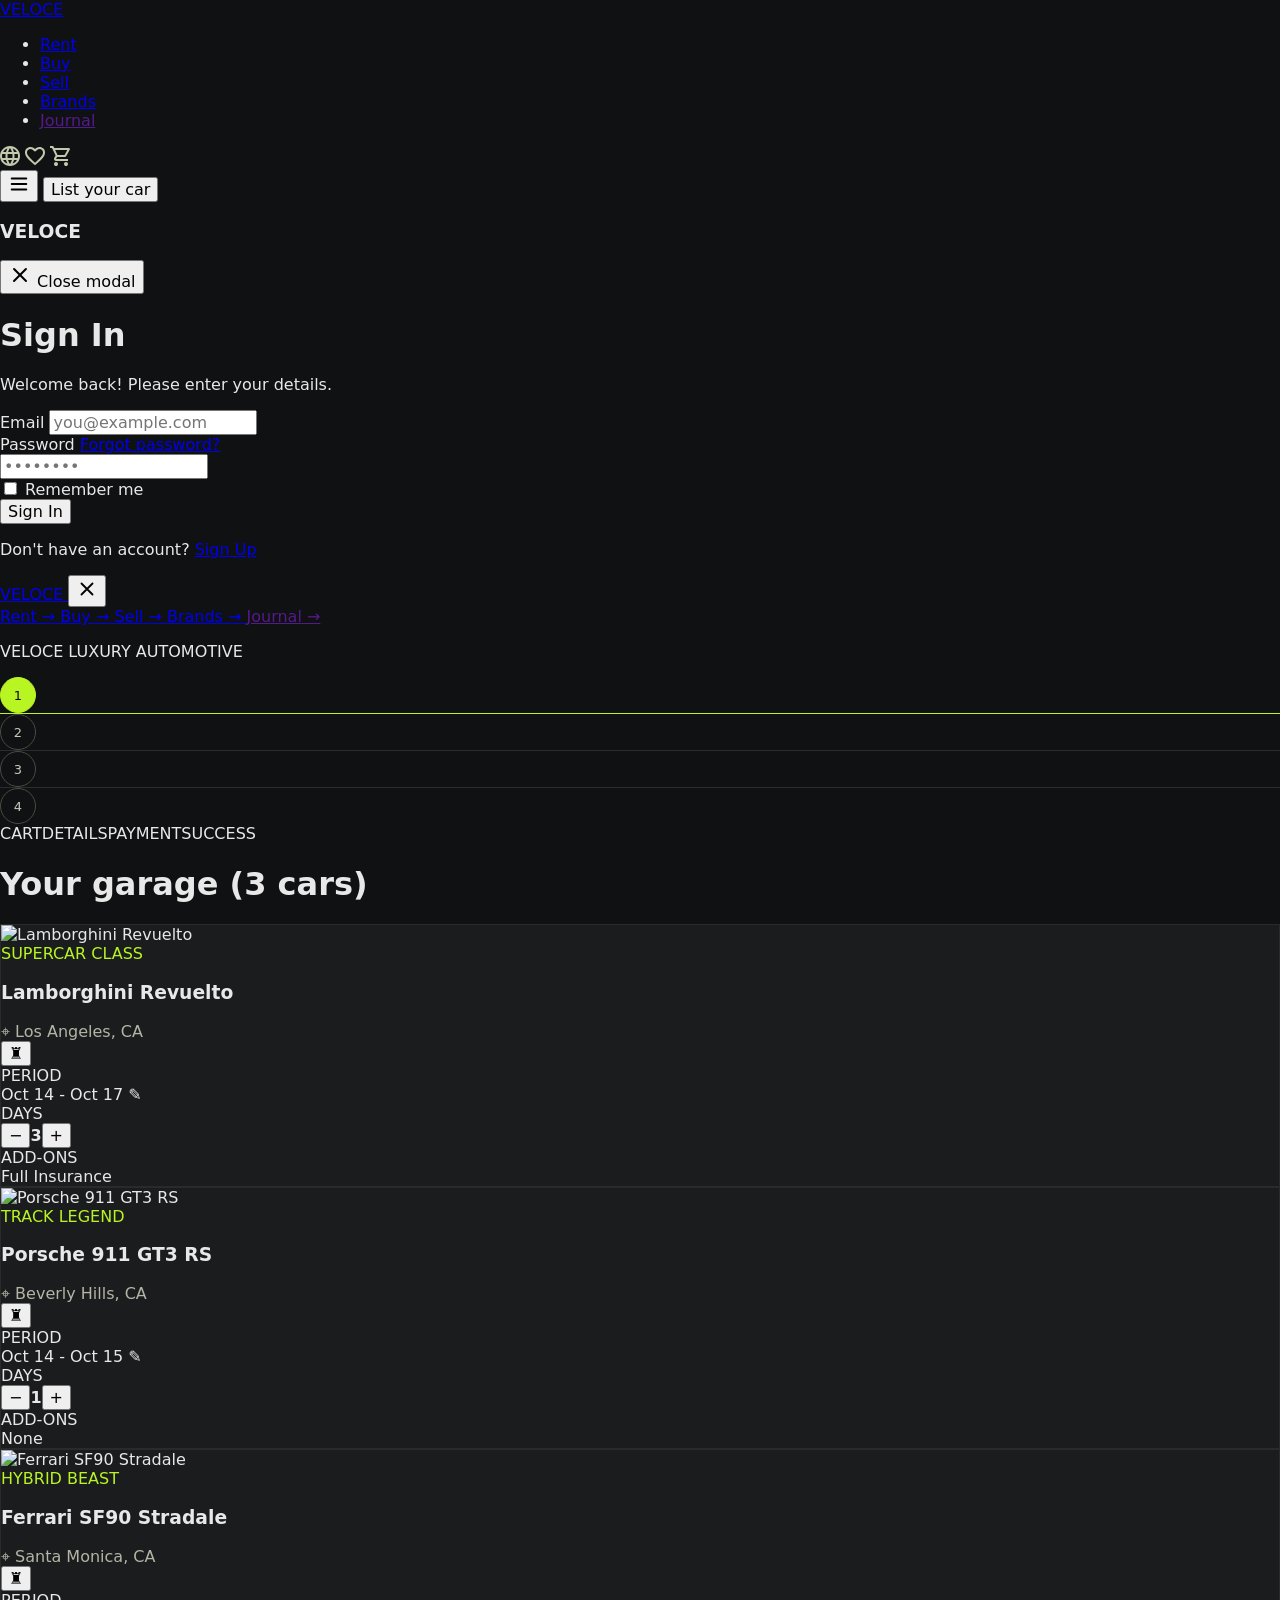
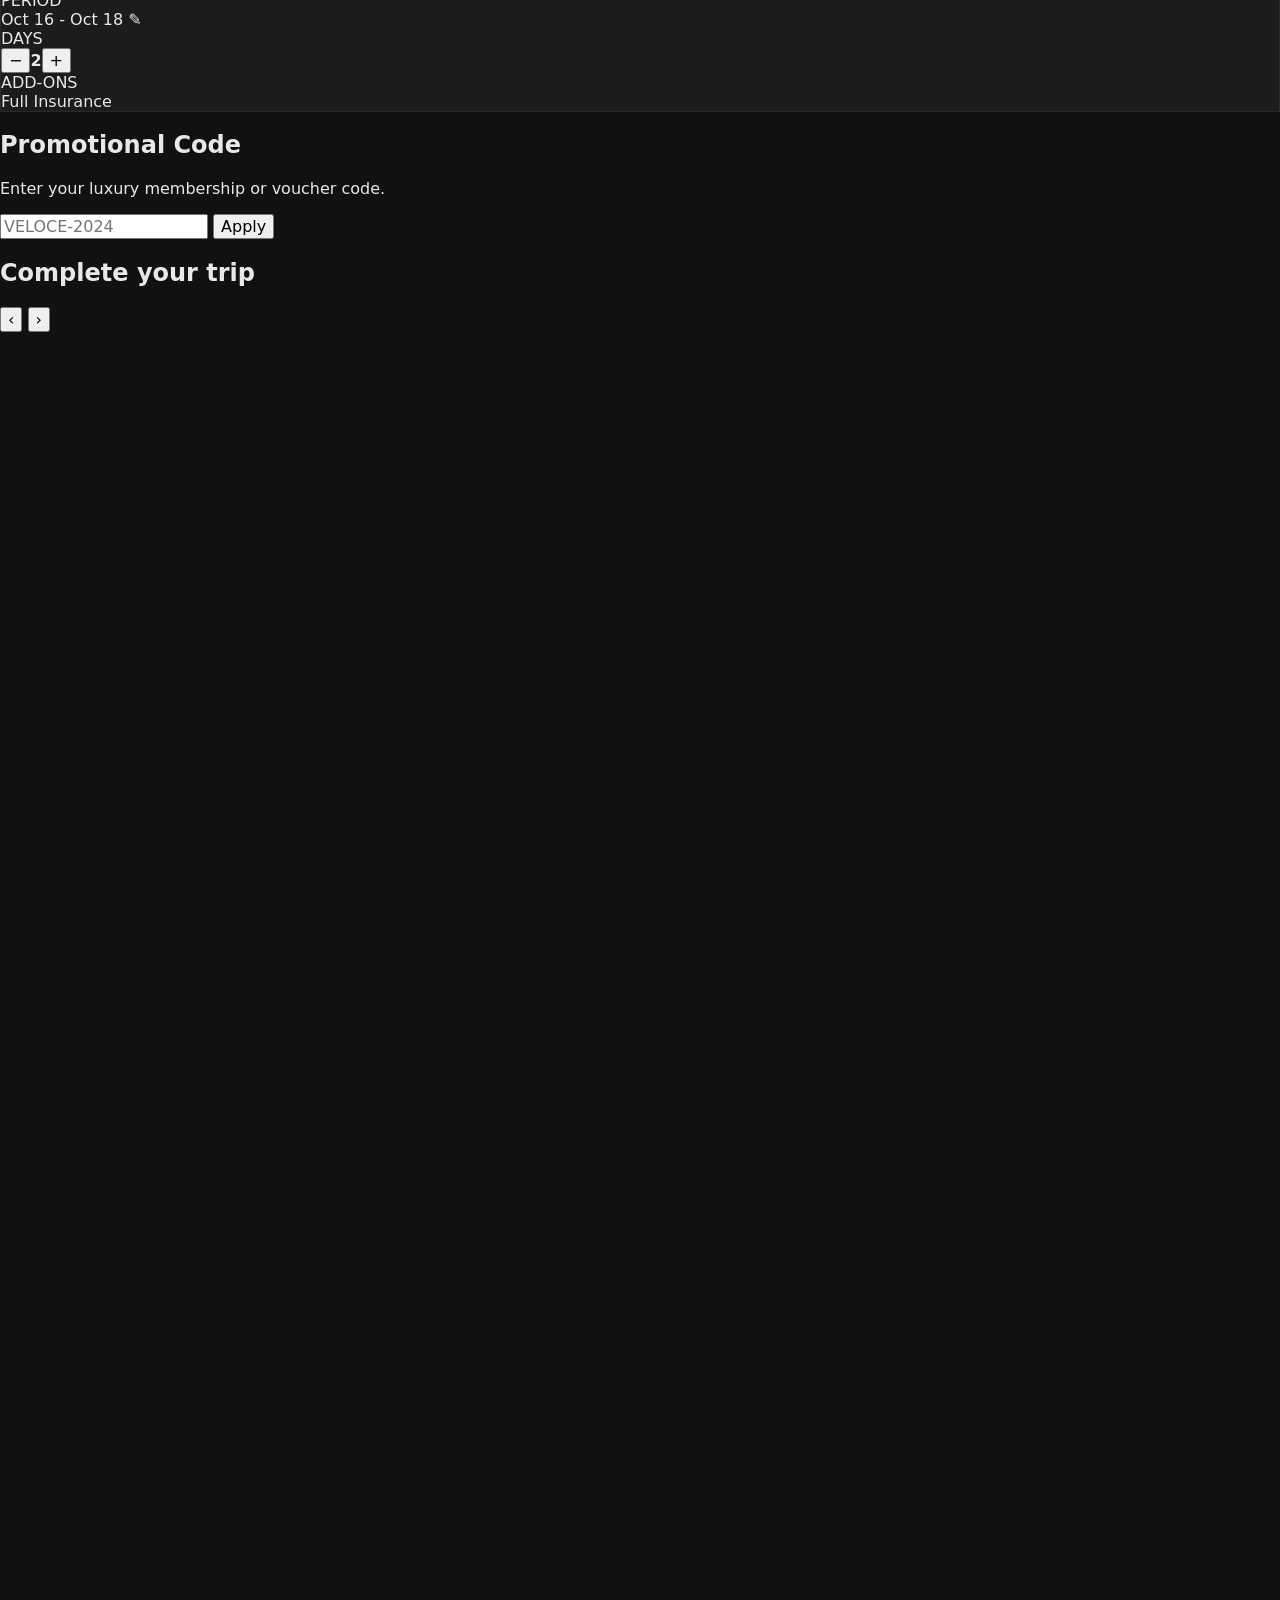
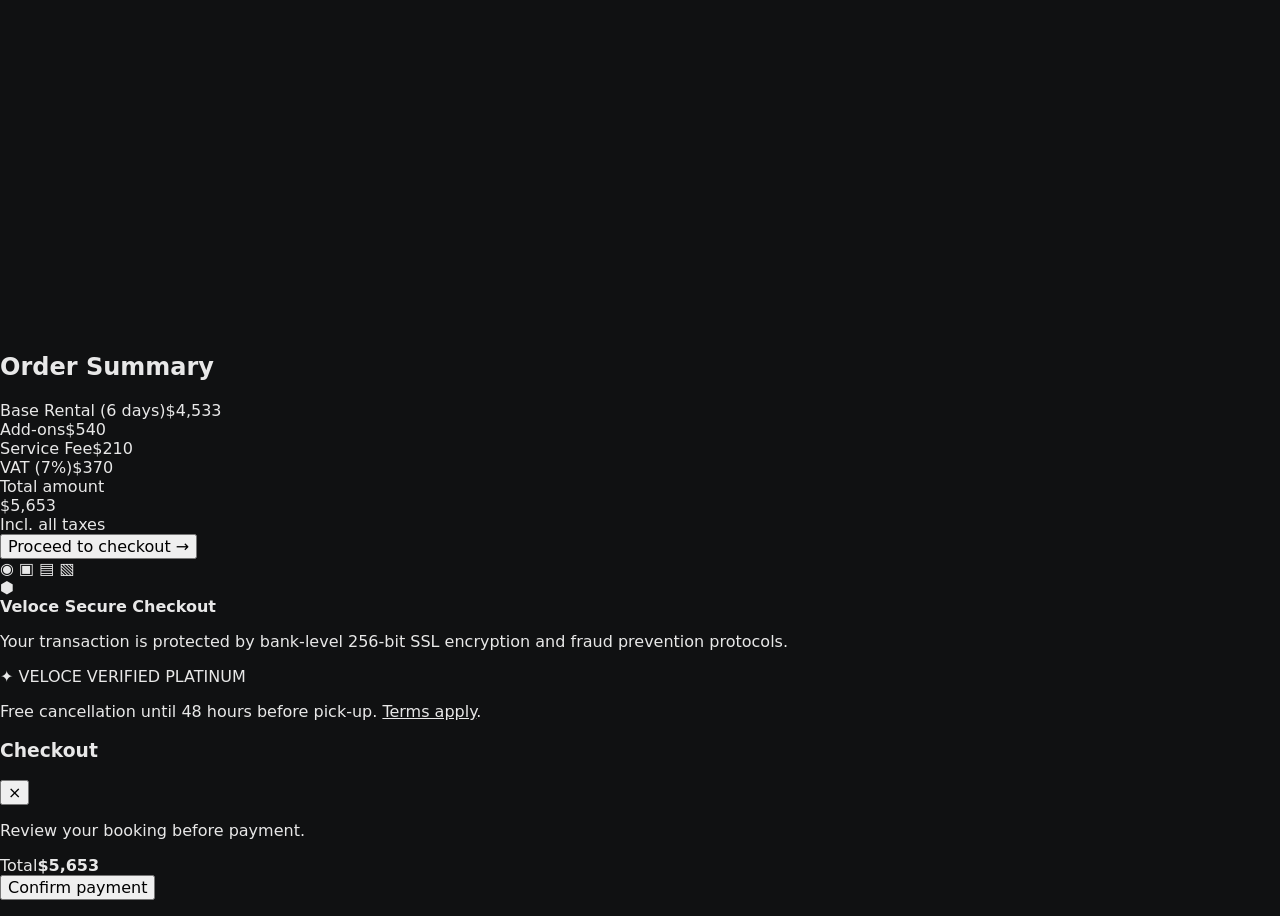
==== brands.html @ e98c651f "first commit" ====
<!DOCTYPE html>
<html lang="en">
<head>
  <meta charset="UTF-8">
  <meta name="viewport" content="width=device-width, initial-scale=1.0">
  <title>VELOCE — Your Garage</title>
  <script src="https://cdn.jsdelivr.net/npm/@tailwindcss/browser@4"></script>
  <style>
    * { box-sizing: border-box; }
    html { scroll-behavior: smooth; }
    body { margin: 0; background:#101112; color:#e8e8e8; font-family: Inter, ui-sans-serif, system-ui, -apple-system, BlinkMacSystemFont, "Segoe UI", sans-serif; }
    button, input { font: inherit; }
    .neon { color:#b8f522; }
    .panel { background:#1b1c1e; border:1px solid #292a2c; }
    .muted { color:#b4b5a6; }
    .soft { color:#8d8f88; }
    .line { border-color:#27282a; }
    .green-border { border-color:#b8f522; }
    .green-bg { background:#b8f522; }
    .thumb { object-fit:cover; width:100%; height:100%; }
    .no-scroll { overflow:hidden; }
  </style>
</head>

<body>
  <!-- HEADER OLIB TASHLANDI — shu yerga ozingiz qo'shasiz -->

      <header class="bg-[#121315] py-[19px] px-[30px] max-[696px]:px-[16px] max-[420px]:px-[12px]">
        <div class="max-w-[1280px] mx-auto w-full flex justify-between items-center gap-3">
            <div class="flex gap-[32px] items-center min-w-0">
                <a class="text-[28px] text-[white] font-[700] max-[420px]:text-[24px] shrink-0" href="./index.html">VELOCE</a>
                <ul class="flex gap-[16px] mt-[10px] max-[696px]:!hidden ">
                    <li class="inline-block group relative"><a
                            class="group-hover:font-[700] text-[#C4C9AE] group-hover:text-[#FFFFFF]  duration-[0.3s] group-hover:mb-[15px]"
                            href="./index.html">Rent</a>
                        <span
                            class="inline-block absolute top-[30px] left-[0] h-[2px] bg-[#C1F432] duration-[0.3s] w-[0px] group-hover:w-full">

                        </span>
                    </li>
                    <li class="inline-block group relative"><a
                            class="group-hover:font-[700]  text-[#C4C9AE] group-hover:text-[#FFFFFF] duration-[0.3s]"
                            href="./buy.html">Buy</a>
                        <span
                            class="inline-block absolute top-[30px] left-[0] h-[2px] bg-[#C1F432] duration-[0.3s] w-[0px] group-hover:w-full">

                        </span>
                    </li>
                    <li class="inline-block group relative"><a
                            class="group-hover:font-[700]  text-[#C4C9AE] group-hover:text-[#FFFFFF]  duration-[0.3s]"
                            href="./sell.html">Sell</a>
                        <span
                            class="inline-block absolute top-[30px] left-[0] h-[2px] bg-[#C1F432] duration-[0.3s] w-[0px] group-hover:w-full">

                        </span>
                    </li>
                    <li class="inline-block group relative"><a
                            class=" group-hover:font-[700] text-[#C4C9AE] group-hover:text-[#FFFFFF]  duration-[0.3s]"
                            href="./brands.html">Brands</a>
                        <span
                            class="inline-block absolute top-[30px] left-[0] h-[2px] bg-[#C1F432] duration-[0.3s] w-[0px] group-hover:w-full">

                        </span>
                    </li>
                    <li class="inline-block group relative"><a
                            class=" group-hover:font-[700] text-[#C4C9AE] group-hover:text-[#FFFFFF]  duration-[0.3s]"
                            href="">Journal</a>
                        <span
                            class="inline-block absolute top-[30px] left-[0] h-[2px] bg-[#C1F432] duration-[0.3s] w-[0px] group-hover:w-full">

                        </span>
                    </li>
                </ul>
            </div>

            <div class="flex items-center gap-[40px] max-[696px]:gap-[8px] shrink-0">

                <div class=" ">
                    <div class="flex gap-[8px] max-[696px]:hidden ">
                        <img class="pt-[12px]" src="./headericon-1.svg" alt="">
                        <img class="pt-[12px]" src="./headericon-2.svg" alt="">
                        <img class="pt-[12px]" src="./headericon-3.svg" alt="">
                    </div>

                </div>
                <!-- Modal toggle -->
              

<!-- Mobile Menu Button -->
<button
    id="mobile-menu-btn"
    type="button"
    aria-label="Open menu"
    class="hidden max-[696px]:flex items-center justify-center w-[42px] h-[42px] shrink-0 rounded-[8px] border border-[#303332] text-white hover:bg-[#1f2022] transition">
    <svg xmlns="http://www.w3.org/2000/svg"
        width="22" height="22" viewBox="0 0 24 24"
        fill="none" stroke="currentColor" stroke-width="2"
        stroke-linecap="round" stroke-linejoin="round">
        <path d="M4 6h16M4 12h16M4 18h16"/>
    </svg>
</button>

<!-- Modal toggle -->
<button data-modal-target="default-modal" data-modal-toggle="default-modal" class="text-black bg-[#C1F432] box-border border border-transparent hover:bg-brand-strong focus:ring-4 focus:ring-brand-medium shadow-xs font-medium leading-5 rounded-base text-sm px-[24px] py-[10px] rounded-[8px] focus:outline-none whitespace-nowrap max-[696px]:px-[16px] max-[696px]:py-[9px] max-[420px]:px-[12px] max-[420px]:text-[12px]" type="button">
  List your car
</button>

<!-- Main modal -->
<div id="default-modal" tabindex="-1" aria-hidden="true" class="hidden  overflow-y-auto overflow-x-hidden fixed top-0 right-0 left-0 z-50 justify-center items-center w-full  md:inset-0 h-[calc(100%-1rem)] max-h-[1000px]">
    <div class="relative object-cover overflow-hidden p-4 w-full max-w-[700px] max-h-[700px]">
        <!-- Modal content -->
        <div class="relative bg-neutral-primary-soft border border-default rounded-base shadow-sm p-4 md:p-6">
            <!-- Modal header -->
            <div class="flex items-center text-white bg-black justify-between border-b border-default pb-4 md:pb-5">
                <h3 class="text-lg font-medium text-heading">
                    VELOCE
                </h3>
                <button type="button" class="text-body bg-transparent hover:bg-neutral-tertiary hover:text-heading rounded-base text-sm w-9 h-9 ms-auto inline-flex justify-center items-center" data-modal-hide="default-modal">
                    <svg class="w-5 h-5" aria-hidden="true" xmlns="http://www.w3.org/2000/svg" width="24" height="24" fill="none" viewBox="0 0 24 24"><path stroke="currentColor" stroke-linecap="round" stroke-linejoin="round" stroke-width="2" d="M6 18 17.94 6M18 18 6.06 6"/></svg>
                    <span class="sr-only">Close modal</span>
                </button>
            </div>
            <!-- Modal body -->
             <div class="min-h-screen w-full bg-[#101112] flex items-center justify-center px-5">

  <div
    class="w-full max-w-[420px]
           rounded-2xl
           border border-[#292b2d]
           bg-[#151617]
           p-6 sm:p-8
           shadow-2xl">

    <!-- TITLE -->
    <div class="mb-7">

      <h1 class="text-2xl font-semibold text-white">
        Sign In
      </h1>

      <p class="mt-2 text-sm text-[#8f918d]">
        Welcome back! Please enter your details.
      </p>

    </div>


    <!-- FORM -->
    <form class="space-y-5">

      <!-- EMAIL -->
      <div>

        <label
          for="email"
          class="mb-2 block text-sm font-medium text-[#d8d9d5]">

          Email

        </label>

        <input
          id="email"
          type="email"
          placeholder="you@example.com"
          class="w-full rounded-lg
                 border border-[#303234]
                 bg-[#101112]
                 px-4 py-3
                 text-sm text-white
                 placeholder:text-[#666864]
                 outline-none
                 transition
                 focus:border-[#b7e52c]
                 focus:ring-1
                 focus:ring-[#b7e52c]">

      </div>


      <!-- PASSWORD -->
      <div>

        <div class="mb-2 flex items-center justify-between">

          <label
            for="password"
            class="text-sm font-medium text-[#d8d9d5]">

            Password

          </label>

          <a
            href="#"
            class="text-xs text-[#b7e52c]
                   hover:text-[#d5ff61]
                   transition">

            Forgot password?

          </a>

        </div>


        <input
          id="password"
          type="password"
          placeholder="••••••••"
          class="w-full rounded-lg
                 border border-[#303234]
                 bg-[#101112]
                 px-4 py-3
                 text-sm text-white
                 placeholder:text-[#666864]
                 outline-none
                 transition
                 focus:border-[#b7e52c]
                 focus:ring-1
                 focus:ring-[#b7e52c]">

      </div>


      <!-- REMEMBER -->
      <div class="flex items-center gap-2">

        <input
          id="remember"
          type="checkbox"
          class="h-4 w-4
                 rounded
                 border-[#383a3c]
                 bg-[#101112]
                 accent-[#b7e52c]">

        <label
          for="remember"
          class="text-sm text-[#999b96]">

          Remember me

        </label>

      </div>


      <!-- SIGN IN BUTTON -->
      <button
        type="submit"
        class="w-full rounded-lg
               bg-[#b7e52c]
               py-3
               text-sm font-bold
               text-[#101112]
               transition
               hover:bg-[#d0fa54]
               active:scale-[0.98]">

        Sign In

      </button>

    </form>


    <!-- SIGN UP -->
    <p class="mt-7 text-center text-sm text-[#858783]">

      Don't have an account?

      <a
        href="#"
        class="ml-1 font-medium
               text-[#b7e52c]
               hover:text-[#d5ff61]">

        Sign Up

      </a>

    </p>

  </div>

</div>
             
          
        </div>
    </div>
</div>





            </div>







        
    </header>


<!-- MOBILE SIDE MENU -->
<div id="mobile-menu-overlay"
    class="fixed inset-0 z-[60] bg-black/50 opacity-0 invisible transition-all duration-300 max-[696px]:block hidden">
</div>

<aside id="mobile-side-menu"
    class="fixed top-0 left-0 z-[70] h-screen w-[300px] max-w-[85%] bg-[#121315] border-r border-[#292b2d] shadow-2xl -translate-x-full transition-transform duration-300 ease-in-out">

    <div class="flex h-full flex-col">

        <!-- Drawer Header -->
        <div class="flex items-center justify-between px-[24px] py-[22px] border-b border-[#292b2d]">
            <a href="./index.html" class="text-[26px] text-white font-[700]">
                VELOCE
            </a>

            <button
                id="mobile-menu-close"
                type="button"
                aria-label="Close menu"
                class="flex items-center justify-center w-[40px] h-[40px] rounded-[8px] text-[#C4C9AE] hover:bg-[#1f2022] hover:text-white transition">
                <svg xmlns="http://www.w3.org/2000/svg"
                    width="22" height="22" viewBox="0 0 24 24"
                    fill="none" stroke="currentColor" stroke-width="2"
                    stroke-linecap="round" stroke-linejoin="round">
                    <path d="M6 6l12 12M18 6L6 18"/>
                </svg>
            </button>
        </div>

        <!-- Drawer Navigation -->
        <nav class="flex flex-col px-[18px] py-[24px] gap-[6px]">

            <a href="./index.html"
                class="group flex items-center justify-between px-[16px] py-[15px] rounded-[10px] text-[17px] text-[#C4C9AE] hover:bg-[#1f2022] hover:text-white transition">
                <span>Rent</span>
                <span class="text-[#C1F432] opacity-0 group-hover:opacity-100 transition">→</span>
            </a>

            <a href="./buy.html"
                class="group flex items-center justify-between px-[16px] py-[15px] rounded-[10px] text-[17px] text-[#C4C9AE] hover:bg-[#1f2022] hover:text-white transition">
                <span>Buy</span>
                <span class="text-[#C1F432] opacity-0 group-hover:opacity-100 transition">→</span>
            </a>

            <a href="./sell.html"
                class="group flex items-center justify-between px-[16px] py-[15px] rounded-[10px] text-[17px] text-[#C4C9AE] hover:bg-[#1f2022] hover:text-white transition">
                <span>Sell</span>
                <span class="text-[#C1F432] opacity-0 group-hover:opacity-100 transition">→</span>
            </a>

            <a href="./brands.html"
                class="group flex items-center justify-between px-[16px] py-[15px] rounded-[10px] text-[17px] text-[#C4C9AE] hover:bg-[#1f2022] hover:text-white transition">
                <span>Brands</span>
                <span class="text-[#C1F432] opacity-0 group-hover:opacity-100 transition">→</span>
            </a>

            <a href=""
                class="group flex items-center justify-between px-[16px] py-[15px] rounded-[10px] text-[17px] text-[#C4C9AE] hover:bg-[#1f2022] hover:text-white transition">
                <span>Journal</span>
                <span class="text-[#C1F432] opacity-0 group-hover:opacity-100 transition">→</span>
            </a>

        </nav>

        <!-- Drawer Bottom -->
        <div class="mt-auto px-[24px] py-[24px] border-t border-[#292b2d]">
            <p class="text-[10px] tracking-[0.18em] text-[#70716b]">
                VELOCE LUXURY AUTOMOTIVE
            </p>
        </div>

    </div>
</aside>

  <main class="mx-auto max-w-[1280px] px-5 py-10 sm:px-7 lg:px-9">
    <!-- STEPS -->
    <section class="mx-auto mb-14 max-w-[620px]">
      <div class="flex items-center">
        <div class="step-node active">1</div><div class="step-line active"></div>
        <div class="step-node">2</div><div class="step-line"></div>
        <div class="step-node">3</div><div class="step-line"></div>
        <div class="step-node">4</div>
      </div>
      <div class="mt-2 grid grid-cols-4 text-center text-[10px] tracking-[.12em] text-[#9b9c91]">
        <span class="text-white">CART</span><span>DETAILS</span><span>PAYMENT</span><span>SUCCESS</span>
      </div>
    </section>

    <style>
      .step-node{height:36px;width:36px;border:1px solid #4a4b43;border-radius:50%;display:flex;align-items:center;justify-content:center;color:#c7c8bd;font-size:13px;flex:none}
      .step-node.active{background:#b8f522;color:#101112;border-color:#b8f522}
      .step-line{height:1px;background:#2b2c2d;flex:1}.step-line.active{background:#b8f522}
    </style>

    <h1 class="mb-9 text-[38px] font-medium tracking-[-1.5px] sm:text-[48px]">Your garage <span class="align-middle text-[16px] tracking-normal text-[#b8b9aa]">(3 cars)</span></h1>

    <div class="grid gap-6 lg:grid-cols-[minmax(0,1fr)_312px]">
      <!-- LEFT -->
      <section class="min-w-0">
        <div id="cars" class="space-y-5">
  <!-- Lamborghini -->
  <article class="panel rounded-xl p-5">
    <div class="flex flex-col gap-5 sm:flex-row">
      <div class="h-[150px] w-full shrink-0 overflow-hidden rounded-md sm:h-[136px] sm:w-[190px]">
        <img class="thumb" src="https://images.unsplash.com/photo-1544829099-b9a0c07fad1a?auto=format&fit=crop&w=900&q=80" alt="Lamborghini Revuelto">
      </div>
      <div class="min-w-0 flex-1">
        <div class="flex items-start justify-between gap-3">
          <div>
            <div class="text-[9px] font-semibold tracking-[.14em] neon">SUPERCAR CLASS</div>
            <h3 class="mt-1 text-[25px] font-medium tracking-[-.5px] sm:text-[26px]">Lamborghini Revuelto</h3>
            <div class="mt-1 text-[13px] muted">⌖ Los Angeles, CA</div>
          </div>
          <button onclick="removeCar(0)" class="shrink-0 text-xl text-[#d4d5c9] hover:text-[#b8f522]">♜</button>
        </div>
        <div class="mt-7 grid grid-cols-1 gap-4 min-[420px]:grid-cols-2 sm:grid-cols-3">
          <div><div class="text-[8px] text-[#8e9087]">PERIOD</div><div class="mt-1 text-[12px]">Oct 14 - Oct 17 ✎</div></div>
          <div><div class="text-[8px] text-[#8e9087]">DAYS</div><div class="mt-1 flex items-center gap-2"><button onclick="changeDays(0,-1)" class="h-5 w-5 rounded-full border border-[#42433c]">−</button><b id="days0">3</b><button onclick="changeDays(0,1)" class="h-5 w-5 rounded-full border border-[#42433c]">+</button></div></div>
          <div><div class="text-[8px] text-[#8e9087]">ADD-ONS</div><div class="mt-1"><span class="inline-block h-3 w-7 rounded-full bg-[#b8f522] align-middle"></span> Full Insurance</div></div>
        </div>
      </div>
    </div>
  </article>

  <!-- Porsche -->
  <article class="panel rounded-xl p-5">
    <div class="flex flex-col gap-5 sm:flex-row">
      <div class="h-[150px] w-full shrink-0 overflow-hidden rounded-md sm:h-[136px] sm:w-[190px]">
        <img class="thumb" src="https://images.unsplash.com/photo-1503376780353-7e6692767b70?auto=format&fit=crop&w=900&q=80" alt="Porsche 911 GT3 RS">
      </div>
      <div class="min-w-0 flex-1">
        <div class="flex items-start justify-between gap-3">
          <div>
            <div class="text-[9px] font-semibold tracking-[.14em] neon">TRACK LEGEND</div>
            <h3 class="mt-1 text-[25px] font-medium tracking-[-.5px] sm:text-[26px]">Porsche 911 GT3 RS</h3>
            <div class="mt-1 text-[13px] muted">⌖ Beverly Hills, CA</div>
          </div>
          <button onclick="removeCar(1)" class="shrink-0 text-xl text-[#d4d5c9] hover:text-[#b8f522]">♜</button>
        </div>
        <div class="mt-7 grid grid-cols-1 gap-4 min-[420px]:grid-cols-2 sm:grid-cols-3">
          <div><div class="text-[8px] text-[#8e9087]">PERIOD</div><div class="mt-1 text-[12px]">Oct 14 - Oct 15 ✎</div></div>
          <div><div class="text-[8px] text-[#8e9087]">DAYS</div><div class="mt-1 flex items-center gap-2"><button onclick="changeDays(1,-1)" class="h-5 w-5 rounded-full border border-[#42433c]">−</button><b id="days1">1</b><button onclick="changeDays(1,1)" class="h-5 w-5 rounded-full border border-[#42433c]">+</button></div></div>
          <div><div class="text-[8px] text-[#8e9087]">ADD-ONS</div><div class="mt-1 text-[#777970]">None</div></div>
        </div>
      </div>
    </div>
  </article>

  <!-- Ferrari -->
  <article class="panel rounded-xl p-5">
    <div class="flex flex-col gap-5 sm:flex-row">
      <div class="h-[150px] w-full shrink-0 overflow-hidden rounded-md sm:h-[136px] sm:w-[190px]">
        <img class="thumb" src="https://images.unsplash.com/photo-1592198084033-aade902d1aae?auto=format&fit=crop&w=900&q=80" alt="Ferrari SF90 Stradale">
      </div>
      <div class="min-w-0 flex-1">
        <div class="flex items-start justify-between gap-3">
          <div>
            <div class="text-[9px] font-semibold tracking-[.14em] neon">HYBRID BEAST</div>
            <h3 class="mt-1 text-[25px] font-medium tracking-[-.5px] sm:text-[26px]">Ferrari SF90 Stradale</h3>
            <div class="mt-1 text-[13px] muted">⌖ Santa Monica, CA</div>
          </div>
          <button onclick="removeCar(2)" class="shrink-0 text-xl text-[#d4d5c9] hover:text-[#b8f522]">♜</button>
        </div>
        <div class="mt-7 grid grid-cols-1 gap-4 min-[420px]:grid-cols-2 sm:grid-cols-3">
          <div><div class="text-[8px] text-[#8e9087]">PERIOD</div><div class="mt-1 text-[12px]">Oct 16 - Oct 18 ✎</div></div>
          <div><div class="text-[8px] text-[#8e9087]">DAYS</div><div class="mt-1 flex items-center gap-2"><button onclick="changeDays(2,-1)" class="h-5 w-5 rounded-full border border-[#42433c]">−</button><b id="days2">2</b><button onclick="changeDays(2,1)" class="h-5 w-5 rounded-full border border-[#42433c]">+</button></div></div>
          <div><div class="text-[8px] text-[#8e9087]">ADD-ONS</div><div class="mt-1"><span class="inline-block h-3 w-7 rounded-full bg-[#b8f522] align-middle"></span> Full Insurance</div></div>
        </div>
      </div>
    </div>
  </article>
</div>

        <div class="mt-5 border-t border-[#202123] pt-7">
          <div class="flex flex-col gap-4 sm:flex-row sm:items-center sm:justify-between">
            <div>
              <h2 class="text-[17px]">Promotional Code</h2>
              <p class="mt-1 text-[13px] text-[#a6a79c]">Enter your luxury membership or voucher code.</p>
            </div>
            <div class="flex w-full max-w-[330px] gap-3">
              <input id="promo" placeholder="VELOCE-2024" class="min-w-0 flex-1 rounded-md border border-[#4a4b43] bg-[#1b1c1e] px-4 py-3 text-[13px] outline-none focus:border-[#b8f522]">
              <button id="applyPromo" class="rounded-md border border-[#b8f522] px-5 text-[13px] font-semibold text-[#b8f522] hover:bg-[#b8f522] hover:text-black">Apply</button>
            </div>
          </div>
          <p id="promoMsg" class="mt-3 text-[12px] text-[#b8f522]"></p>
        </div>

        <section class="mt-8">
          <div class="mb-5 flex items-center justify-between">
            <h2 class="text-[19px]">Complete your trip</h2>
            <div class="flex gap-2">
              <button id="prev" class="h-9 w-9 rounded-full border border-[#4b4c42] text-lg hover:border-[#b8f522]">‹</button>
              <button id="next" class="h-9 w-9 rounded-full border border-[#4b4c42] text-lg hover:border-[#b8f522]">›</button>
            </div>
          </div>
          <div class="overflow-hidden">
            <div id="extras" class="flex gap-5"></div>
          </div>
        </section>
      </section>

      <!-- SUMMARY -->
      <aside class="h-fit rounded-2xl border border-[#2a2b2d] bg-[#1b1c1e] p-6 lg:sticky lg:top-[24px]">
        <h2 class="text-[21px]">Order Summary</h2>
        <div class="mt-7 space-y-5 text-[14px]">
          <div class="flex justify-between"><span class="text-[#b4b5a6]">Base Rental (6 days)</span><span id="baseTotal">$6,200</span></div>
          <div class="flex justify-between"><span class="text-[#b4b5a6]">Add-ons</span><span id="addonsTotal">$540</span></div>
          <div class="flex justify-between"><span class="text-[#b4b5a6]">Service Fee</span><span>$210</span></div>
          <div class="flex justify-between"><span class="text-[#b4b5a6]">VAT (7%)</span><span id="vat">$438</span></div>
        </div>
        <div class="my-6 border-t border-[#36373a]"></div>
        <div class="text-[10px] uppercase tracking-[.12em] text-[#999a91]">Total amount</div>
        <div id="total" class="mt-1 text-[32px]">$7,388</div>
        <div class="mt-[-4px] text-right text-[9px] text-[#999a91]">Incl. all taxes</div>
        <button id="checkout" class="mt-6 w-full rounded-xl bg-[#b8f522] py-4 text-[14px] font-bold text-black transition hover:brightness-110">Proceed to checkout →</button>
        <div class="mt-6 flex justify-center gap-5 text-xl text-[#9d9e97]">◉ ▣ ▤ ▧</div>
        <div class="mt-5 rounded-lg bg-[#262729] p-4">
          <div class="flex gap-3">
            <span class="text-[#b8f522]">⬢</span>
            <div><b class="text-[12px]">Veloce Secure Checkout</b><p class="mt-1 text-[10px] leading-4 text-[#999b93]">Your transaction is protected by bank-level 256-bit SSL encryption and fraud prevention protocols.</p></div>
          </div>
        </div>
        <div class="mt-5 text-center text-[10px] font-bold tracking-[.08em] text-[#b8f522]">✦ VELOCE VERIFIED PLATINUM</div>
        <p class="mt-10 text-[10px] text-[#aaaB9f]">Free cancellation until 48 hours before pick-up. <u>Terms apply</u>.</p>
      </aside>
    </div>
  </main>

  <!-- CHECKOUT MODAL -->
  <div id="checkoutModal" class="invisible fixed inset-0 z-[80] flex items-center justify-center bg-black/70 p-4 opacity-0 transition-all">
    <div class="w-full max-w-md rounded-2xl border border-[#303234] bg-[#171819] p-6 shadow-2xl">
      <div class="flex items-center justify-between"><h3 class="text-xl">Checkout</h3><button id="closeCheckout" class="text-2xl text-[#aaa]">×</button></div>
      <p class="mt-2 text-sm text-[#8e9088]">Review your booking before payment.</p>
      <div class="mt-6 rounded-xl bg-[#202123] p-4 text-sm">
        <div class="flex justify-between"><span>Total</span><b id="checkoutTotal">$7,388</b></div>
      </div>
      <button id="confirmPayment" class="mt-5 w-full rounded-lg bg-[#b8f522] py-3 font-bold text-black">Confirm payment</button>
      <p id="paymentMsg" class="mt-3 text-center text-xs text-[#b8f522]"></p>
    </div>
  </div>

<script>
const cars = [
  {brand:'SUPERCAR CLASS', name:'Lamborghini Revuelto', location:'Los Angeles, CA', period:'Oct 14 - Oct 17', days:3, price:3100, addon:180, image:'https://images.unsplash.com/photo-1544829099-b9a0c07fad1a?auto=format&fit=crop&w=900&q=80', insurance:true},
  {brand:'TRACK LEGEND', name:'Porsche 911 GT3 RS', location:'Beverly Hills, CA', period:'Oct 14 - Oct 15', days:1, price:1900, addon:0, image:'https://images.unsplash.com/photo-1503376780353-7e6692767b70?auto=format&fit=crop&w=900&q=80', insurance:false},
  {brand:'HYBRID BEAST', name:'Ferrari SF90 Stradale', location:'Santa Monica, CA', period:'Oct 16 - Oct 18', days:2, price:1200, addon:360, image:'https://images.unsplash.com/photo-1592198084033-aade902d1aae?auto=format&fit=crop&w=900&q=80', insurance:true}
];

const extras = [
  {name:'Chauffeur Service', desc:'Professional driving for ultimate relaxation.', price:250, image:'https://images.unsplash.com/photo-1550355291-bbee04a92027?auto=format&fit=crop&w=800&q=80'},
  {name:'Welcome Hamper', desc:'Champagne, truffles, and artisan treats.', price:180, image:'https://images.unsplash.com/photo-1510812431401-41d2bd2722f3?auto=format&fit=crop&w=800&q=80'},
  {name:'Cinematic Drone Kit', desc:'Capture your journey from the sky.', price:120, image:'https://images.unsplash.com/photo-1500534623283-312aade485b7?auto=format&fit=crop&w=800&q=80'},
  {name:'Airport VIP', desc:'Private terminal pickup and drop-off.', price:300, image:'https://images.unsplash.com/photo-1436491865332-7a61a109cc05?auto=format&fit=crop&w=800&q=80'}
];

function money(n){ return '$' + n.toLocaleString('en-US'); }

function removeCar(i){
  cars.splice(i,1);
  const cards=document.querySelectorAll('#cars > article');
  if(cards[i]) cards[i].remove();
  updateTotals();
}
function changeDays(i,delta){
  if (!cars[i]) return;
  cars[i].days=Math.max(1,cars[i].days+delta);
  const el=document.getElementById('days'+i);
  if(el) el.textContent=cars[i].days;
  updateTotals();
}

let promoDiscount = 0;

function updateTotals(){
  const base = cars.reduce((s,c)=>s+c.price*c.days/3,0);
  const addons = cars.reduce((s,c)=>s+c.addon*(c.days/Math.max(c.days,1)),0);
  const service = 210;
  const subtotal = Math.max(0,base+addons+service-promoDiscount);
  const vat = Math.round(subtotal*0.07);
  const total = subtotal+vat;
  document.getElementById('baseTotal').textContent=money(Math.round(base));
  document.getElementById('addonsTotal').textContent=money(Math.round(addons));
  document.getElementById('vat').textContent=money(vat);
  document.getElementById('total').textContent=money(Math.round(total));
  document.getElementById('checkoutTotal').textContent=money(Math.round(total));
}

/* ---------- CHEKSIZ (INFINITE) OWL-STYLE CAROUSEL ---------- */
const track = document.getElementById('extras');

// Uzluksiz aylanish uchun ro'yxatni uch marta chizamiz (klon qatorlar)
const loopExtras = [...extras, ...extras, ...extras];
track.innerHTML = loopExtras.map(e=>`
  <article class="panel w-[250px] shrink-0 rounded-xl p-3 sm:w-[calc((100% - 40px)/3)]">
    <div class="h-[118px] overflow-hidden rounded-lg"><img class="thumb" src="${e.image}" alt="${e.name}"></div>
    <h3 class="mt-3 text-[14px] font-bold">${e.name}</h3>
    <p class="mt-1 line-clamp-2 text-[12px] text-[#b0b1a6]">${e.desc}</p>
    <div class="mt-3 neon font-bold">${money(e.price)}${e.name==='Welcome Hamper'?'':' / day'}</div>
  </article>`).join('');

// Karta kengligini DOMdan real hisoblaymiz (fixed son emas), aks holda
// desktopda kartalar kengligi o'zgarganda joylashuv siljib, bo'sh joy chiqadi
function cardStep(){
  const first = track.children[0];
  if(!first) return 270;
  const rect = first.getBoundingClientRect();
  const style = getComputedStyle(track);
  const gap = parseFloat(style.columnGap || style.gap) || 20;
  return rect.width + gap;
}

// O'rtadagi to'plamdan boshlaymiz, shunda ikkala tomonga ham cheksiz yurish mumkin
let carouselIndex = extras.length;
let isAnimating = false;

function setTrack(animate){
  track.style.transition = animate ? 'transform 300ms ease' : 'none';
  track.style.transform = `translateX(-${carouselIndex*cardStep()}px)`;
}
setTrack(false);

// Aylanish tugagach, agar chekka klon zonasiga yetib kelgan bo'lsak,
// animatsiyasiz o'rtadagi ekvivalent kartaga sakraymiz — shu narsa
// oldin ishlamay, oxirida "qotib qolish"ga sabab bo'lgan edi.
track.addEventListener('transitionend', () => {
  isAnimating = false;
  if (carouselIndex >= extras.length * 2){
    carouselIndex -= extras.length;
    setTrack(false);
  } else if (carouselIndex < 0){
    carouselIndex += extras.length;
    setTrack(false);
  }
});

document.getElementById('next').onclick = () => {
  if (isAnimating) return;
  isAnimating = true;
  carouselIndex++;
  setTrack(true);
};

document.getElementById('prev').onclick = () => {
  if (isAnimating) return;
  isAnimating = true;
  carouselIndex--;
  setTrack(true);
};

// Ekran o'lchami o'zgarsa (masalan resize/rotate) pozitsiyani qayta hisoblaymiz
window.addEventListener('resize', () => setTrack(false));
/* -------------------------------------------------------------- */

document.getElementById('applyPromo').onclick=()=>{
  const value=document.getElementById('promo').value.trim().toUpperCase();
  if(value==='VELOCE-2024'){promoDiscount=250;document.getElementById('promoMsg').textContent='Promo code applied — $250 discount.'}
  else {promoDiscount=0;document.getElementById('promoMsg').textContent=value?'Invalid promo code.':'Enter a promo code.'}
  updateTotals();
};

function openModal(id){const el=document.getElementById(id);el.classList.remove('invisible','opacity-0')}
function closeModal(id){const el=document.getElementById(id);el.classList.add('invisible','opacity-0')}
document.getElementById('checkout').onclick=()=>openModal('checkoutModal');
document.getElementById('closeCheckout').onclick=()=>closeModal('checkoutModal');
document.getElementById('confirmPayment').onclick=()=>{document.getElementById('paymentMsg').textContent='Payment confirmed. Booking successful!'};

document.getElementById('checkoutModal').addEventListener('click', e => { if(e.target.id==='checkoutModal') closeModal('checkoutModal'); });
document.addEventListener('keydown', e => { if(e.key==='Escape') closeModal('checkoutModal'); });

updateTotals();
</script>

<script>
    (() => {
        const menuBtn = document.getElementById('mobile-menu-btn');
        const menu = document.getElementById('mobile-side-menu');
        const overlay = document.getElementById('mobile-menu-overlay');
        const closeBtn = document.getElementById('mobile-menu-close');

        if (!menuBtn || !menu || !overlay || !closeBtn) return;

        function openMenu() {
            menu.classList.remove('-translate-x-full');
            overlay.classList.remove('opacity-0', 'invisible');
            document.body.classList.add('overflow-hidden');
        }

        function closeMenu() {
            menu.classList.add('-translate-x-full');
            overlay.classList.add('opacity-0', 'invisible');
            document.body.classList.remove('overflow-hidden');
        }

        menuBtn.addEventListener('click', openMenu);
        closeBtn.addEventListener('click', closeMenu);
        overlay.addEventListener('click', closeMenu);

        document.addEventListener('keydown', function (event) {
            if (event.key === 'Escape') {
                closeMenu();
            }
        });

        menu.querySelectorAll('a').forEach(link => {
            link.addEventListener('click', closeMenu);
        });
    })();
</script>

</body>
</html>
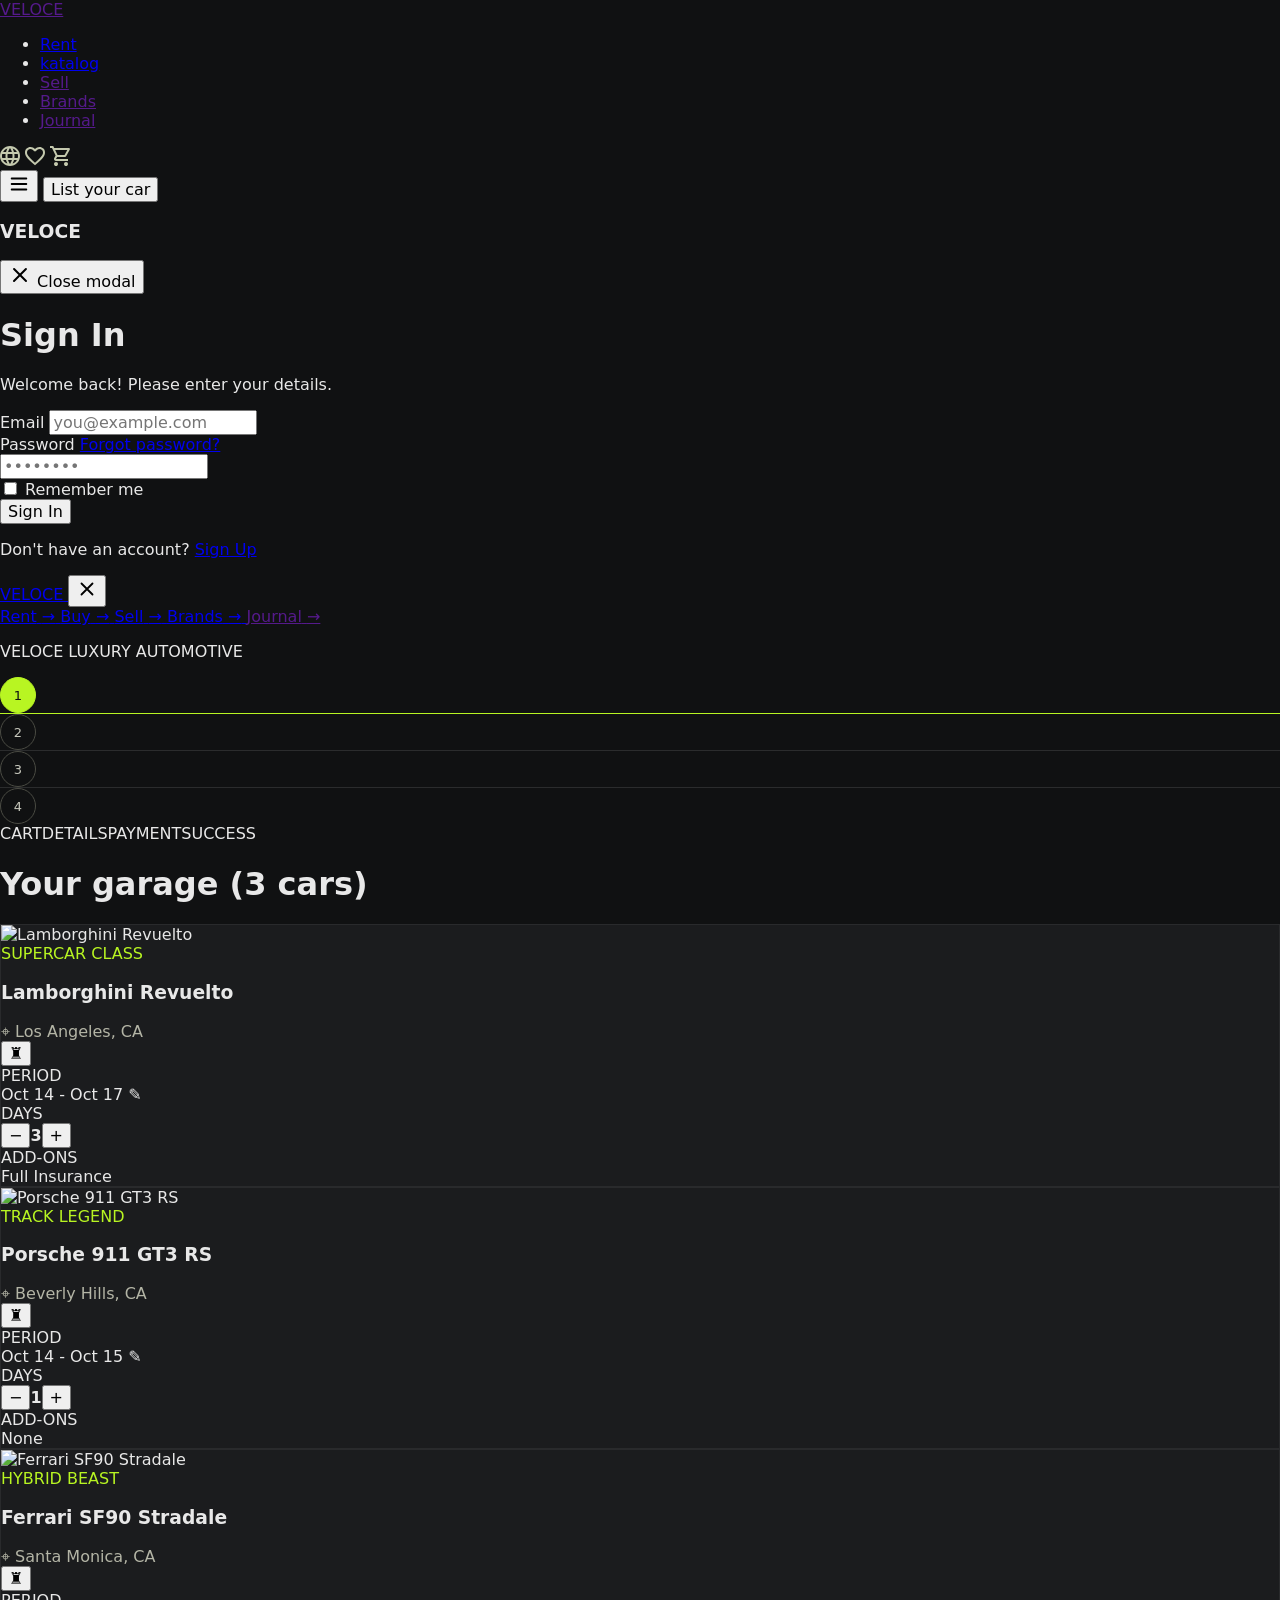
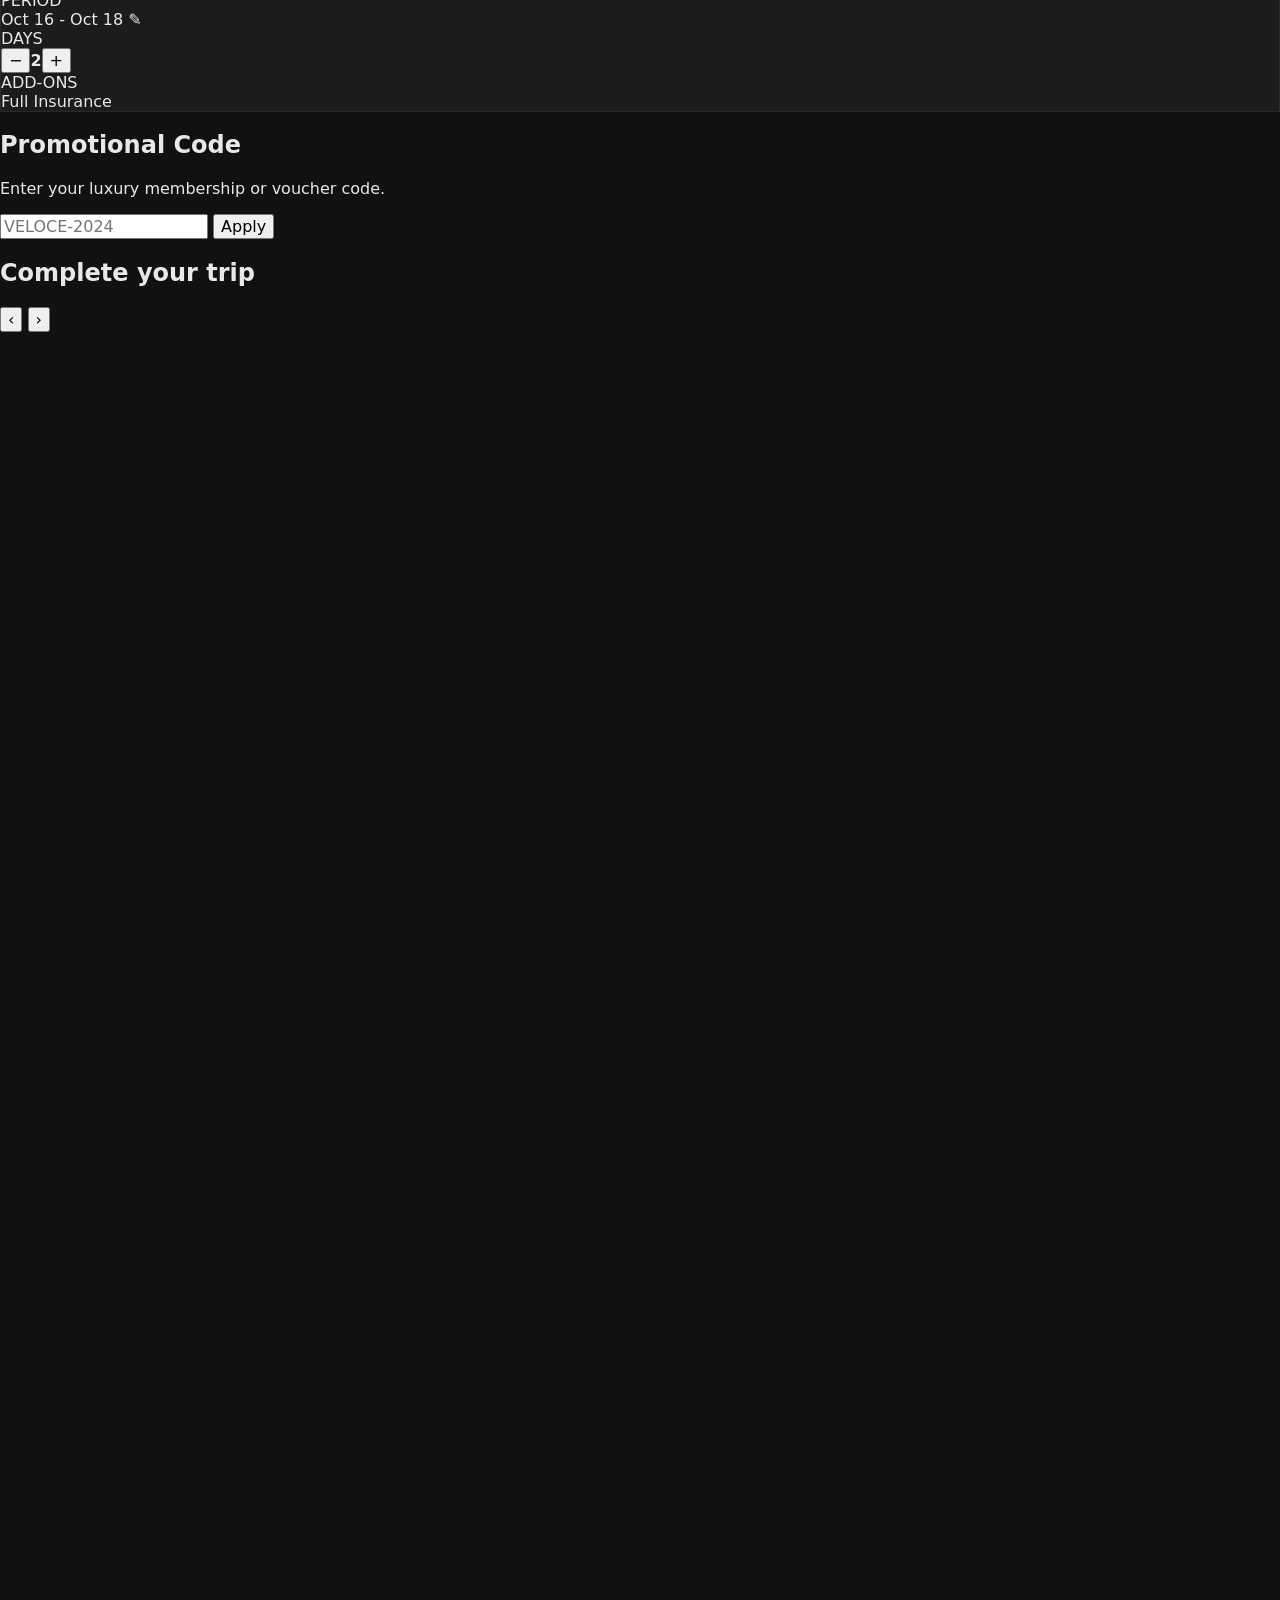
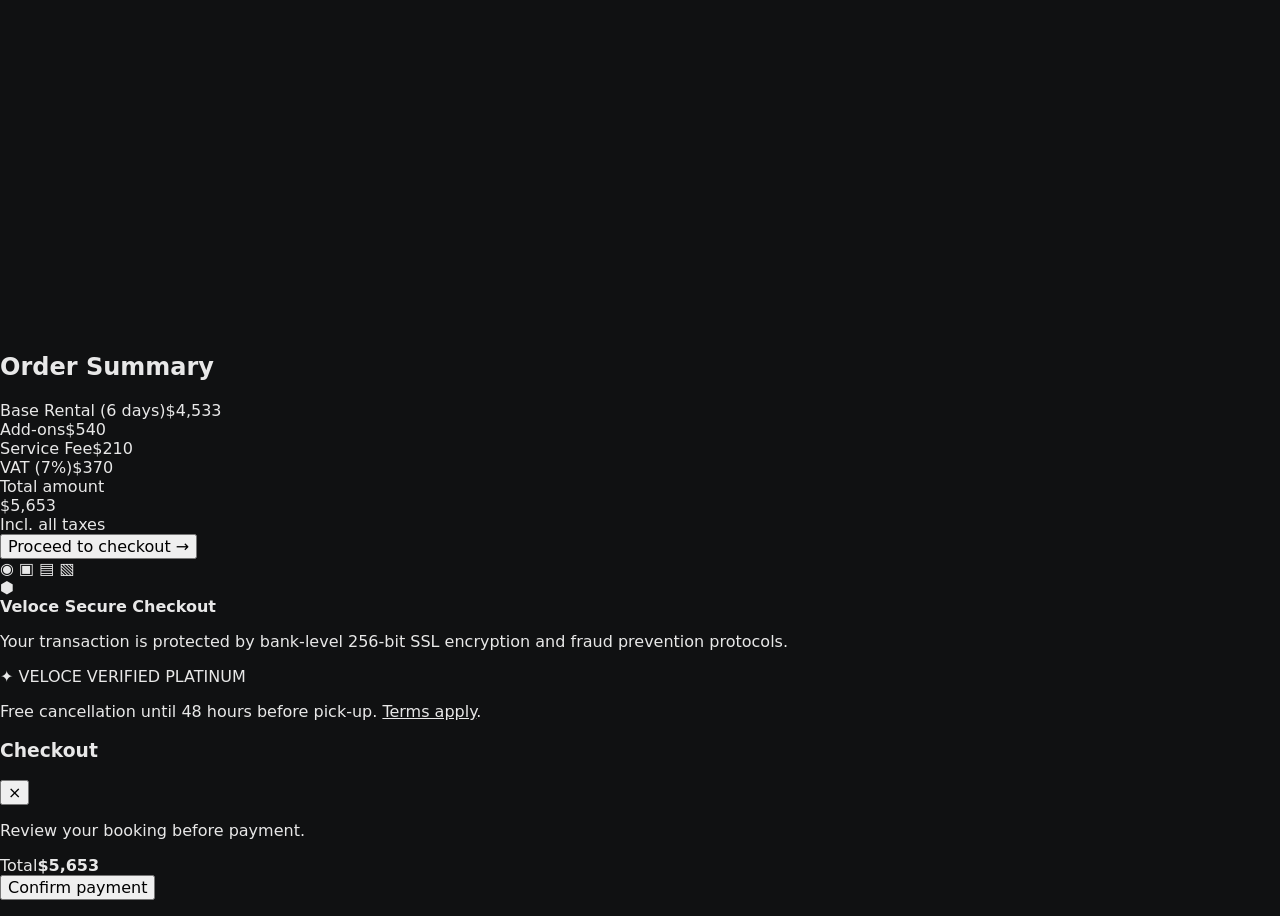
==== commit 1fb8f9f2: "first commit" ====
--- a/brands.html
+++ b/brands.html
@@ -28,7 +28,7 @@
       <header class="bg-[#121315] py-[19px] px-[30px] max-[696px]:px-[16px] max-[420px]:px-[12px]">
         <div class="max-w-[1280px] mx-auto w-full flex justify-between items-center gap-3">
             <div class="flex gap-[32px] items-center min-w-0">
-                <a class="text-[28px] text-[white] font-[700] max-[420px]:text-[24px] shrink-0" href="./index.html">VELOCE</a>
+                <a class="text-[28px] text-[white] font-[700] max-[420px]:text-[24px] shrink-0" href="">VELOCE</a>
                 <ul class="flex gap-[16px] mt-[10px] max-[696px]:!hidden ">
                     <li class="inline-block group relative"><a
                             class="group-hover:font-[700] text-[#C4C9AE] group-hover:text-[#FFFFFF]  duration-[0.3s] group-hover:mb-[15px]"
@@ -40,7 +40,7 @@
                     </li>
                     <li class="inline-block group relative"><a
                             class="group-hover:font-[700]  text-[#C4C9AE] group-hover:text-[#FFFFFF] duration-[0.3s]"
-                            href="./buy.html">Buy</a>
+                            href="./buy.html">katalog</a>
                         <span
                             class="inline-block absolute top-[30px] left-[0] h-[2px] bg-[#C1F432] duration-[0.3s] w-[0px] group-hover:w-full">
 
@@ -48,7 +48,7 @@
                     </li>
                     <li class="inline-block group relative"><a
                             class="group-hover:font-[700]  text-[#C4C9AE] group-hover:text-[#FFFFFF]  duration-[0.3s]"
-                            href="./sell.html">Sell</a>
+                            href="">Sell</a>
                         <span
                             class="inline-block absolute top-[30px] left-[0] h-[2px] bg-[#C1F432] duration-[0.3s] w-[0px] group-hover:w-full">
 
@@ -56,7 +56,7 @@
                     </li>
                     <li class="inline-block group relative"><a
                             class=" group-hover:font-[700] text-[#C4C9AE] group-hover:text-[#FFFFFF]  duration-[0.3s]"
-                            href="./brands.html">Brands</a>
+                            href="">Brands</a>
                         <span
                             class="inline-block absolute top-[30px] left-[0] h-[2px] bg-[#C1F432] duration-[0.3s] w-[0px] group-hover:w-full">
 
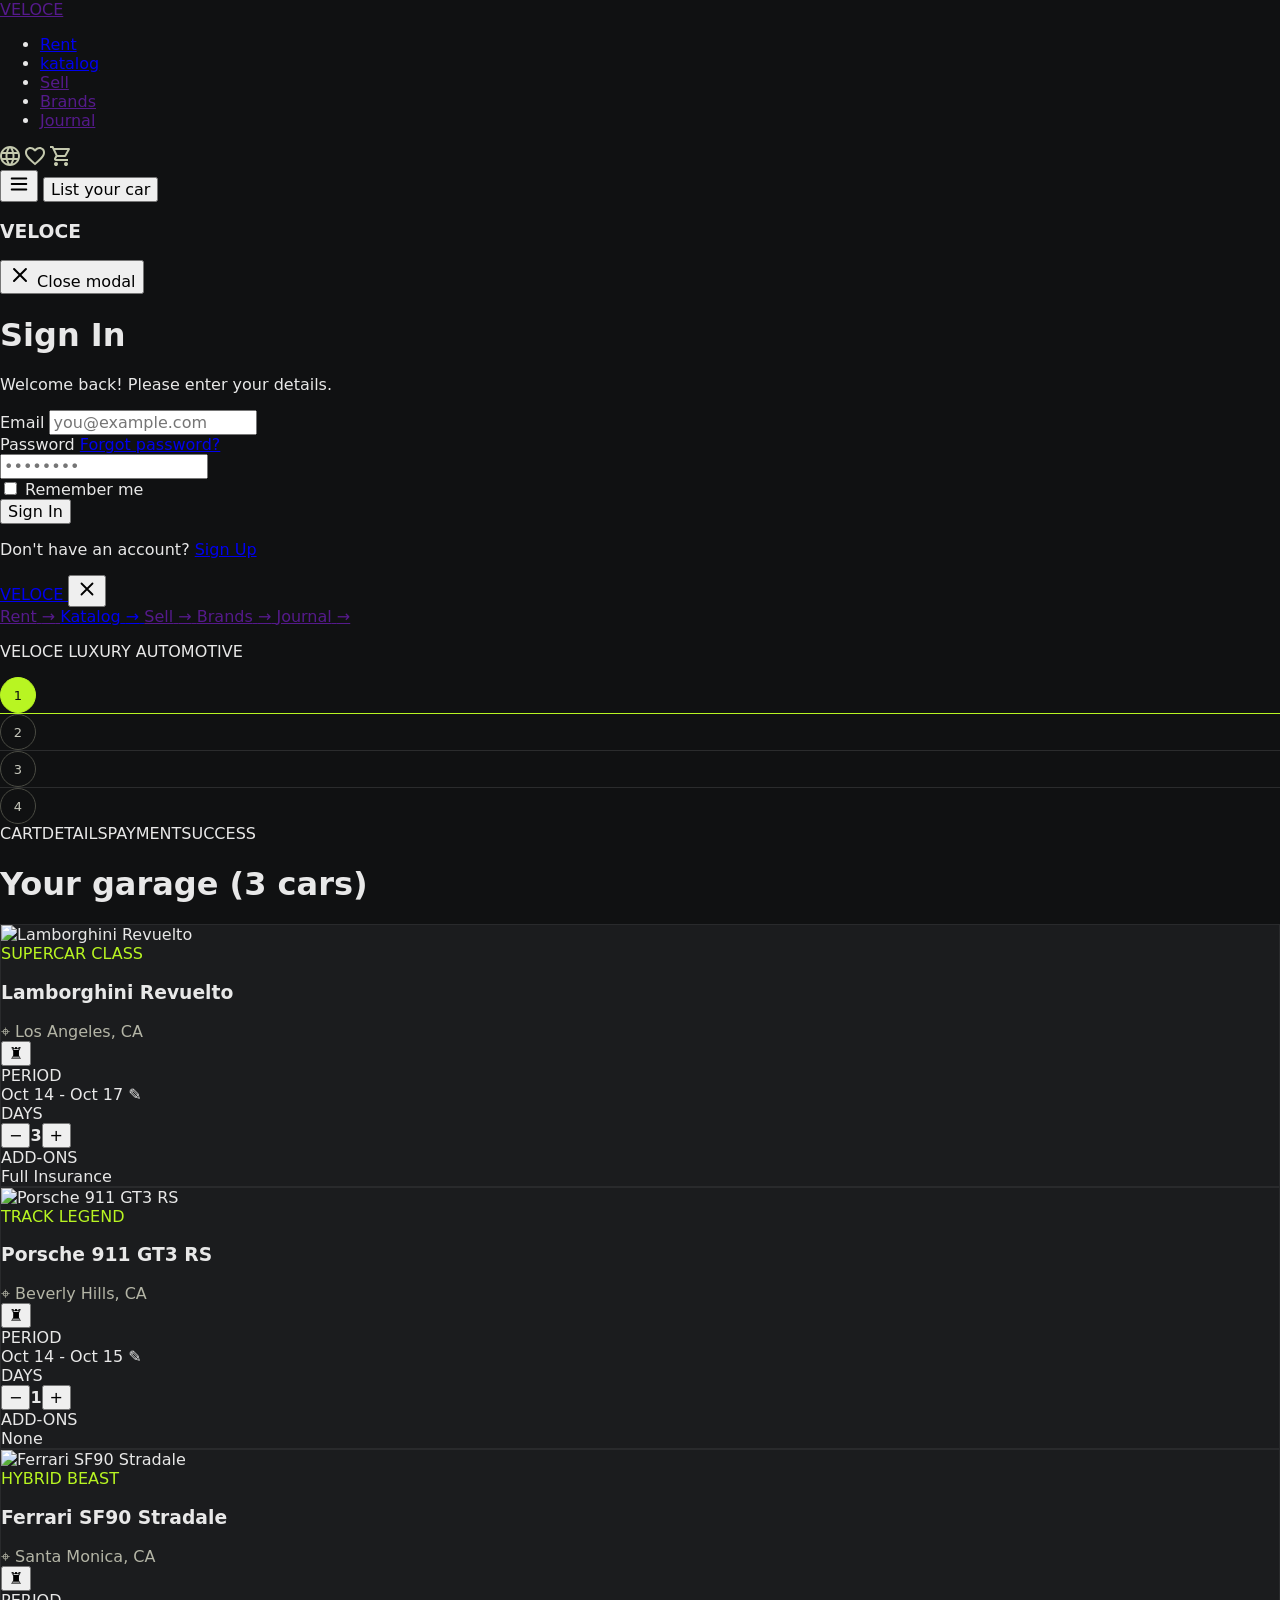
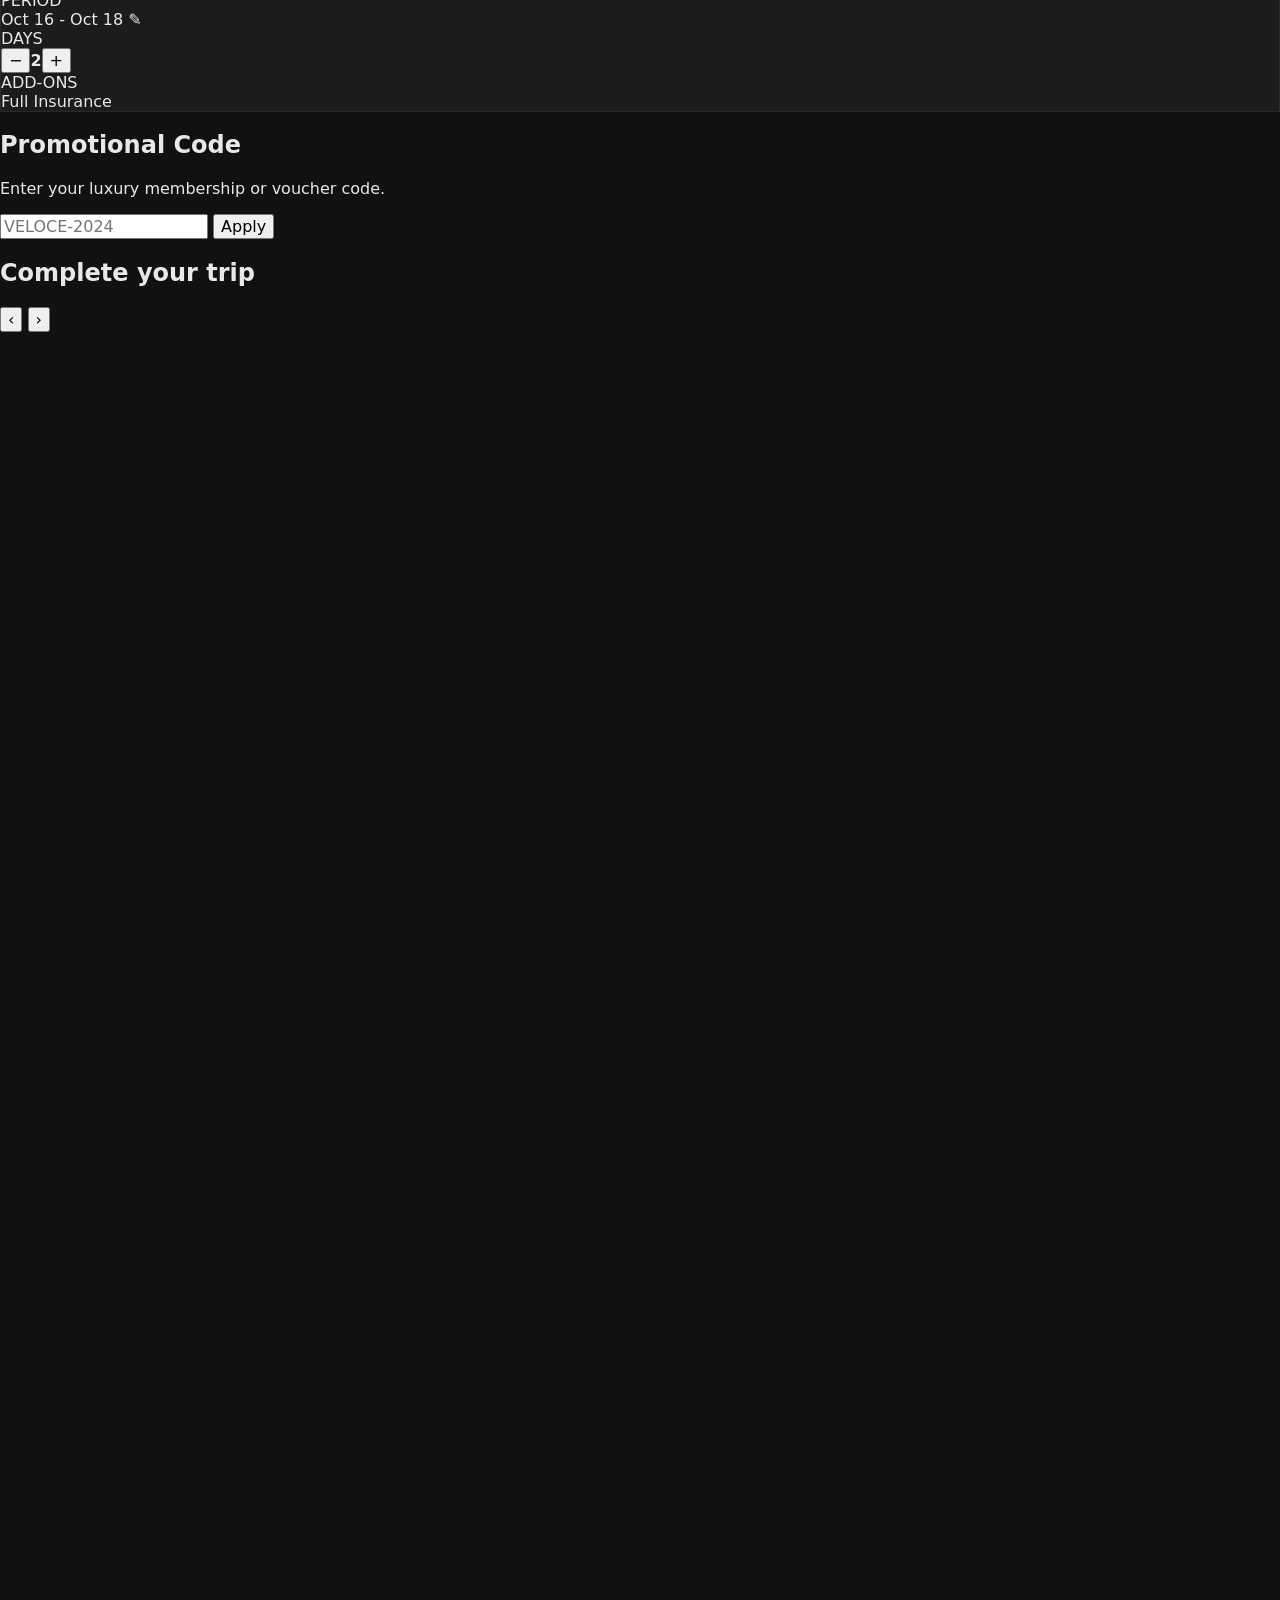
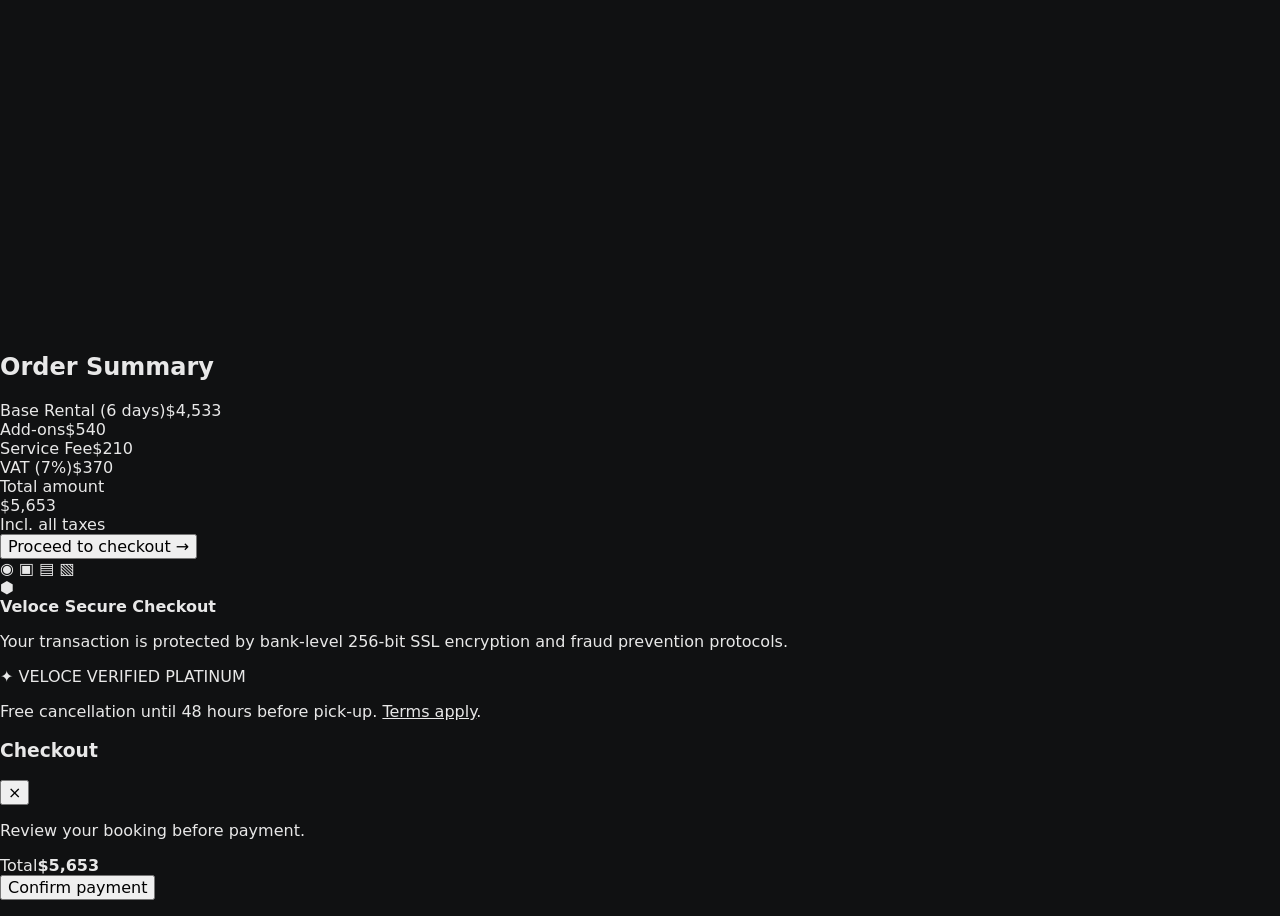
==== commit 0f94df62: "first commit" ====
--- a/brands.html
+++ b/brands.html
@@ -340,7 +340,7 @@
         <!-- Drawer Navigation -->
         <nav class="flex flex-col px-[18px] py-[24px] gap-[6px]">
 
-            <a href="./index.html"
+            <a href=""
                 class="group flex items-center justify-between px-[16px] py-[15px] rounded-[10px] text-[17px] text-[#C4C9AE] hover:bg-[#1f2022] hover:text-white transition">
                 <span>Rent</span>
                 <span class="text-[#C1F432] opacity-0 group-hover:opacity-100 transition">→</span>
@@ -348,17 +348,17 @@
 
             <a href="./buy.html"
                 class="group flex items-center justify-between px-[16px] py-[15px] rounded-[10px] text-[17px] text-[#C4C9AE] hover:bg-[#1f2022] hover:text-white transition">
-                <span>Buy</span>
+                <span>Katalog</span>
                 <span class="text-[#C1F432] opacity-0 group-hover:opacity-100 transition">→</span>
             </a>
 
-            <a href="./sell.html"
+            <a href=""
                 class="group flex items-center justify-between px-[16px] py-[15px] rounded-[10px] text-[17px] text-[#C4C9AE] hover:bg-[#1f2022] hover:text-white transition">
                 <span>Sell</span>
                 <span class="text-[#C1F432] opacity-0 group-hover:opacity-100 transition">→</span>
             </a>
 
-            <a href="./brands.html"
+            <a href=""
                 class="group flex items-center justify-between px-[16px] py-[15px] rounded-[10px] text-[17px] text-[#C4C9AE] hover:bg-[#1f2022] hover:text-white transition">
                 <span>Brands</span>
                 <span class="text-[#C1F432] opacity-0 group-hover:opacity-100 transition">→</span>
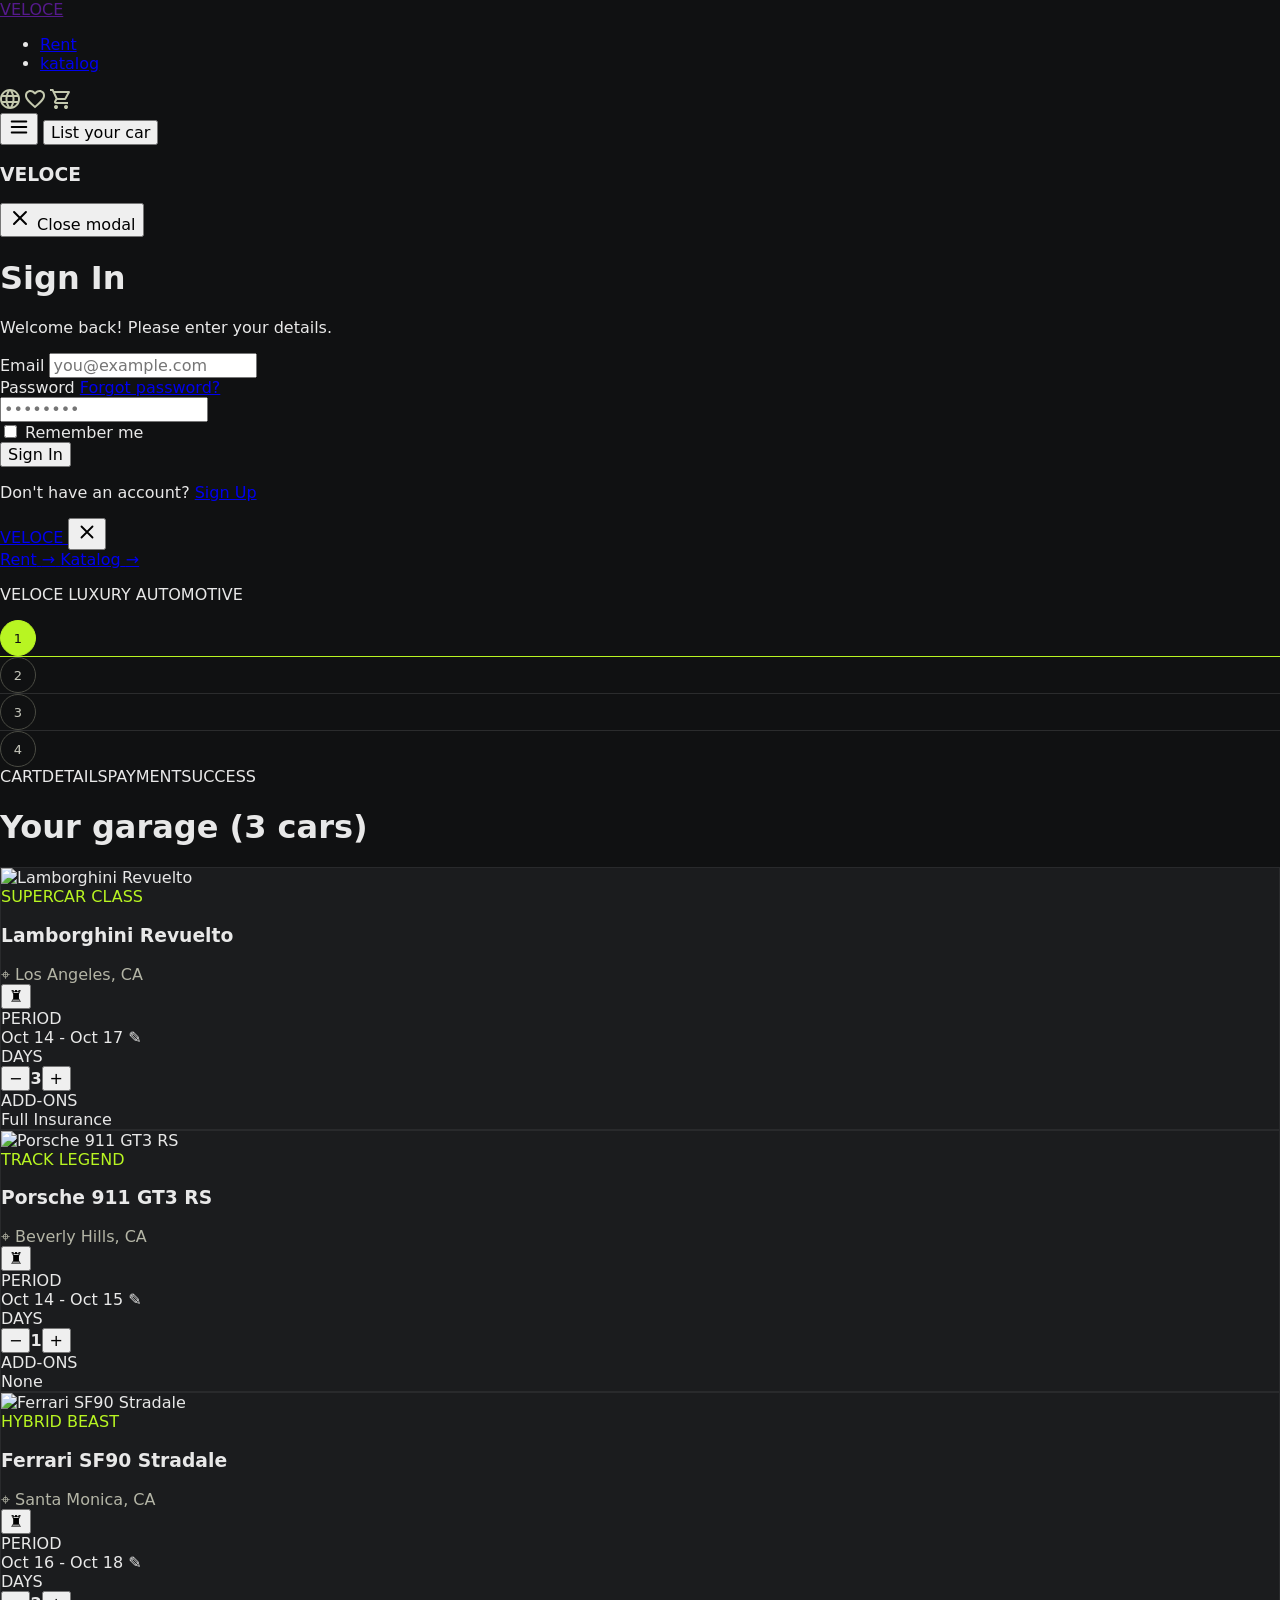
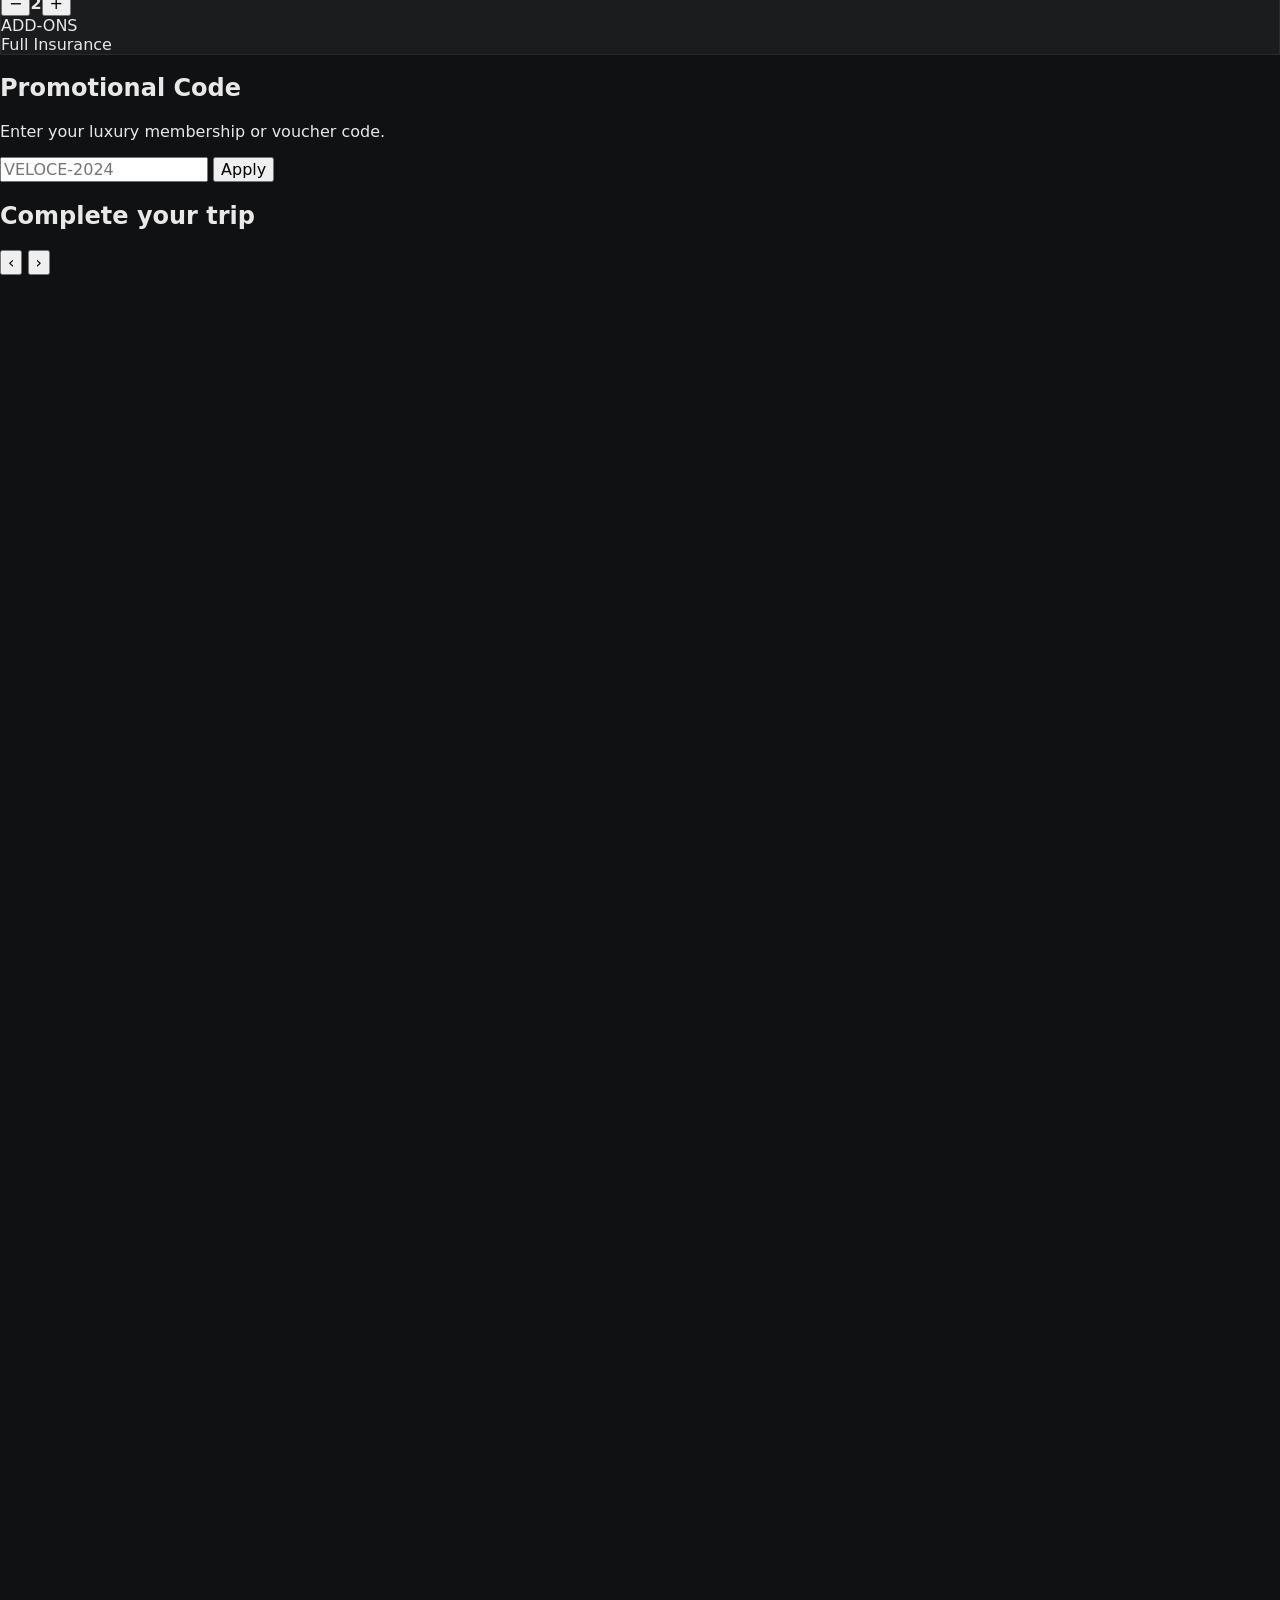
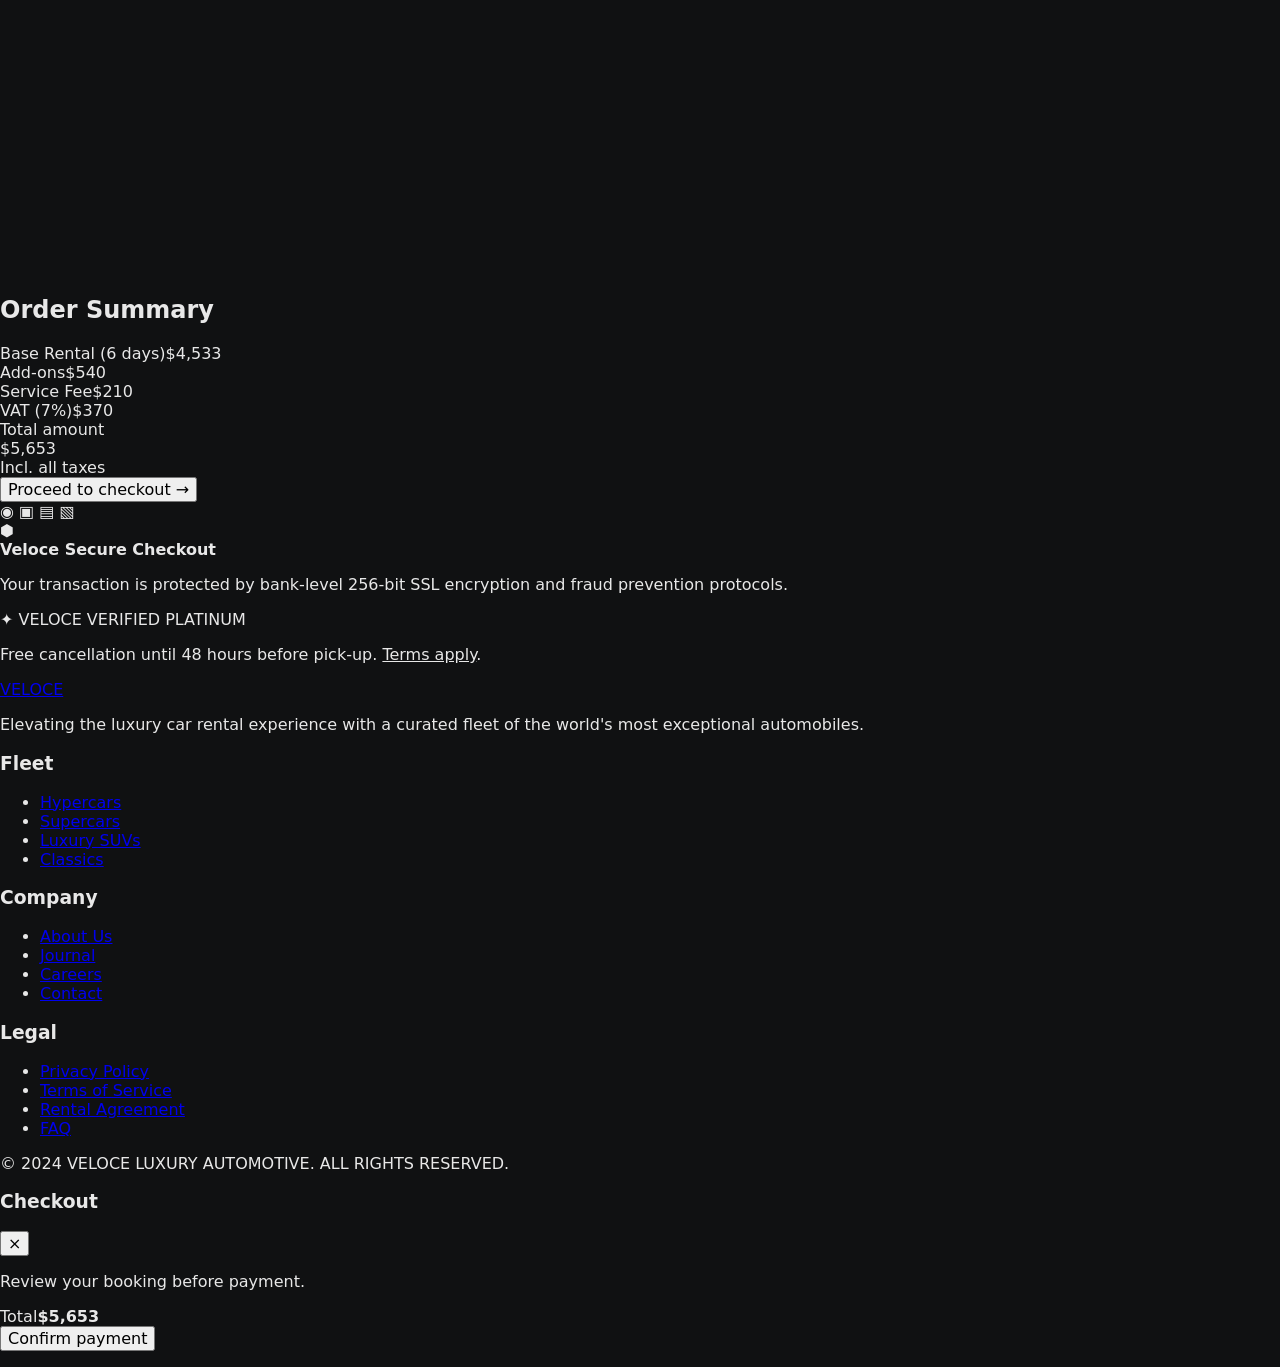
==== commit 16e6b2d4: "first commit" ====
--- a/brands.html
+++ b/brands.html
@@ -46,30 +46,9 @@
 
                         </span>
                     </li>
-                    <li class="inline-block group relative"><a
-                            class="group-hover:font-[700]  text-[#C4C9AE] group-hover:text-[#FFFFFF]  duration-[0.3s]"
-                            href="">Sell</a>
-                        <span
-                            class="inline-block absolute top-[30px] left-[0] h-[2px] bg-[#C1F432] duration-[0.3s] w-[0px] group-hover:w-full">
-
-                        </span>
-                    </li>
-                    <li class="inline-block group relative"><a
-                            class=" group-hover:font-[700] text-[#C4C9AE] group-hover:text-[#FFFFFF]  duration-[0.3s]"
-                            href="">Brands</a>
-                        <span
-                            class="inline-block absolute top-[30px] left-[0] h-[2px] bg-[#C1F432] duration-[0.3s] w-[0px] group-hover:w-full">
-
-                        </span>
-                    </li>
-                    <li class="inline-block group relative"><a
-                            class=" group-hover:font-[700] text-[#C4C9AE] group-hover:text-[#FFFFFF]  duration-[0.3s]"
-                            href="">Journal</a>
-                        <span
-                            class="inline-block absolute top-[30px] left-[0] h-[2px] bg-[#C1F432] duration-[0.3s] w-[0px] group-hover:w-full">
-
-                        </span>
-                    </li>
+                 
+                   
+                   
                 </ul>
             </div>
 
@@ -340,7 +319,7 @@
         <!-- Drawer Navigation -->
         <nav class="flex flex-col px-[18px] py-[24px] gap-[6px]">
 
-            <a href=""
+            <a href="./index.html"
                 class="group flex items-center justify-between px-[16px] py-[15px] rounded-[10px] text-[17px] text-[#C4C9AE] hover:bg-[#1f2022] hover:text-white transition">
                 <span>Rent</span>
                 <span class="text-[#C1F432] opacity-0 group-hover:opacity-100 transition">→</span>
@@ -352,23 +331,11 @@
                 <span class="text-[#C1F432] opacity-0 group-hover:opacity-100 transition">→</span>
             </a>
 
-            <a href=""
-                class="group flex items-center justify-between px-[16px] py-[15px] rounded-[10px] text-[17px] text-[#C4C9AE] hover:bg-[#1f2022] hover:text-white transition">
-                <span>Sell</span>
-                <span class="text-[#C1F432] opacity-0 group-hover:opacity-100 transition">→</span>
-            </a>
-
-            <a href=""
-                class="group flex items-center justify-between px-[16px] py-[15px] rounded-[10px] text-[17px] text-[#C4C9AE] hover:bg-[#1f2022] hover:text-white transition">
-                <span>Brands</span>
-                <span class="text-[#C1F432] opacity-0 group-hover:opacity-100 transition">→</span>
-            </a>
-
-            <a href=""
-                class="group flex items-center justify-between px-[16px] py-[15px] rounded-[10px] text-[17px] text-[#C4C9AE] hover:bg-[#1f2022] hover:text-white transition">
-                <span>Journal</span>
-                <span class="text-[#C1F432] opacity-0 group-hover:opacity-100 transition">→</span>
-            </a>
+         
+
+          
+
+           
 
         </nav>
 
@@ -536,6 +503,292 @@
     </div>
   </main>
 
+
+
+    <footer class="w-full bg-[#0d0e0f] text-white border-t border-[#181a1b]">
+
+    <div class="max-w-[1280px] mx-auto px-5 sm:px-7 lg:px-9">
+
+      <!-- FOOTER CONTENT -->
+      <div class="grid grid-cols-2
+             lg:grid-cols-[1.35fr_1fr_1fr_1fr]
+             gap-x-8 gap-y-10
+             sm:gap-x-12
+             lg:gap-x-16
+             py-12
+             sm:py-14
+             lg:py-[68px]">
+
+
+        <!-- BRAND -->
+        <div class="col-span-2 lg:col-span-1">
+
+          <a href="#" class="inline-block
+                 text-[29px]
+                 sm:text-[31px]
+                 lg:text-[32px]
+                 font-light
+                 tracking-[-1.5px]
+                 text-[#f2f2f2]">
+
+            VELOCE
+
+          </a>
+
+
+          <p class="mt-4
+                 max-w-[310px]
+                 text-[13px]
+                 sm:text-[14px]
+                 leading-[1.65]
+                 text-[#aaa99c]">
+
+            Elevating the luxury car rental
+            experience with a curated fleet of
+            the world's most exceptional
+            automobiles.
+
+          </p>
+
+        </div>
+
+
+        <!-- FLEET -->
+        <div>
+
+          <h3 class="mb-4
+                 text-[13px]
+                 sm:text-[14px]
+                 font-medium
+                 text-[#e1e1dc]">
+
+            Fleet
+
+          </h3>
+
+
+          <ul class="space-y-2.5">
+
+            <li>
+              <a href="#" class="text-[13px]
+                     sm:text-[14px]
+                     text-[#aaa99c]
+                     transition-colors
+                     hover:text-white">
+
+                Hypercars
+
+              </a>
+            </li>
+
+            <li>
+              <a href="#" class="text-[13px]
+                     sm:text-[14px]
+                     text-[#aaa99c]
+                     transition-colors
+                     hover:text-white">
+
+                Supercars
+
+              </a>
+            </li>
+
+            <li>
+              <a href="#" class="text-[13px]
+                     sm:text-[14px]
+                     text-[#aaa99c]
+                     transition-colors
+                     hover:text-white">
+
+                Luxury SUVs
+
+              </a>
+            </li>
+
+            <li>
+              <a href="#" class="text-[13px]
+                     sm:text-[14px]
+                     text-[#aaa99c]
+                     transition-colors
+                     hover:text-white">
+
+                Classics
+
+              </a>
+            </li>
+
+          </ul>
+
+        </div>
+
+
+        <!-- COMPANY -->
+        <div>
+
+          <h3 class="mb-4
+                 text-[13px]
+                 sm:text-[14px]
+                 font-medium
+                 text-[#e1e1dc]">
+
+            Company
+
+          </h3>
+
+
+          <ul class="space-y-2.5">
+
+            <li>
+              <a href="#" class="text-[13px]
+                     sm:text-[14px]
+                     text-[#aaa99c]
+                     transition-colors
+                     hover:text-white">
+
+                About Us
+
+              </a>
+            </li>
+
+            <li>
+              <a href="#" class="text-[13px]
+                     sm:text-[14px]
+                     text-[#aaa99c]
+                     transition-colors
+                     hover:text-white">
+
+                Journal
+
+              </a>
+            </li>
+
+            <li>
+              <a href="#" class="text-[13px]
+                     sm:text-[14px]
+                     text-[#aaa99c]
+                     transition-colors
+                     hover:text-white">
+
+                Careers
+
+              </a>
+            </li>
+
+            <li>
+              <a href="#" class="text-[13px]
+                     sm:text-[14px]
+                     text-[#aaa99c]
+                     transition-colors
+                     hover:text-white">
+
+                Contact
+
+              </a>
+            </li>
+
+          </ul>
+
+        </div>
+
+
+        <!-- LEGAL -->
+        <div class="col-span-2 lg:col-span-1">
+
+          <h3 class="mb-4
+                 text-[13px]
+                 sm:text-[14px]
+                 font-medium
+                 text-[#e1e1dc]">
+
+            Legal
+
+          </h3>
+
+
+          <ul class="grid grid-cols-2
+                 gap-x-6
+                 gap-y-2.5
+                 lg:block
+                 lg:space-y-2.5">
+
+            <li>
+              <a href="#" class="text-[13px]
+                     sm:text-[14px]
+                     text-[#aaa99c]
+                     transition-colors
+                     hover:text-white">
+
+                Privacy Policy
+
+              </a>
+            </li>
+
+            <li>
+              <a href="#" class="text-[13px]
+                     sm:text-[14px]
+                     text-[#aaa99c]
+                     transition-colors
+                     hover:text-white">
+
+                Terms of Service
+
+              </a>
+            </li>
+
+            <li>
+              <a href="#" class="text-[13px]
+                     sm:text-[14px]
+                     text-[#aaa99c]
+                     transition-colors
+                     hover:text-white">
+
+                Rental Agreement
+
+              </a>
+            </li>
+
+            <li>
+              <a href="#" class="text-[13px]
+                     sm:text-[14px]
+                     text-[#aaa99c]
+                     transition-colors
+                     hover:text-white">
+
+                FAQ
+
+              </a>
+            </li>
+
+          </ul>
+
+        </div>
+
+      </div>
+
+
+      <!-- COPYRIGHT -->
+      <div class="border-t border-[#181a1b]
+             py-5
+             sm:py-6">
+
+        <p class="text-[8px]
+               sm:text-[9px]
+               font-semibold
+               tracking-[0.16em]
+               sm:tracking-[0.18em]
+               leading-relaxed
+               text-[#70716b]">
+
+          © 2024 VELOCE LUXURY AUTOMOTIVE. ALL RIGHTS RESERVED.
+
+        </p>
+
+      </div>
+
+    </div>
+
+  </footer>
+
   <!-- CHECKOUT MODAL -->
   <div id="checkoutModal" class="invisible fixed inset-0 z-[80] flex items-center justify-center bg-black/70 p-4 opacity-0 transition-all">
     <div class="w-full max-w-md rounded-2xl border border-[#303234] bg-[#171819] p-6 shadow-2xl">
@@ -545,7 +798,7 @@
         <div class="flex justify-between"><span>Total</span><b id="checkoutTotal">$7,388</b></div>
       </div>
       <button id="confirmPayment" class="mt-5 w-full rounded-lg bg-[#b8f522] py-3 font-bold text-black">Confirm payment</button>
-      <p id="paymentMsg" class="mt-3 text-center text-xs text-[#b8f522]"></p>
+      <p id="paymentMsg" class="mt-3 text-center text-xs text-[#b8f522] scroll-mb-6"></p>
     </div>
   </div>
 
@@ -672,7 +925,22 @@
 function closeModal(id){const el=document.getElementById(id);el.classList.add('invisible','opacity-0')}
 document.getElementById('checkout').onclick=()=>openModal('checkoutModal');
 document.getElementById('closeCheckout').onclick=()=>closeModal('checkoutModal');
-document.getElementById('confirmPayment').onclick=()=>{document.getElementById('paymentMsg').textContent='Payment confirmed. Booking successful!'};
+
+// "Confirm payment" bosilganda tugma tagida "Sign In" matni chiqadi.
+// Mobil qurilmalarda ekran klaviaturasi ochiq bo'lib qolsa, matn uning
+// tagida yashirinib qolishi mumkin — shu sabab avval faol (fokusdagi)
+// elementdan fokusni olib tashlaymiz (klaviatura yopiladi), so'ng
+// matnni ekran markaziga silliq scroll qilib ko'rsatamiz.
+document.getElementById('confirmPayment').onclick=()=>{
+  if (document.activeElement && typeof document.activeElement.blur === 'function') {
+    document.activeElement.blur();
+  }
+  const msg = document.getElementById('paymentMsg');
+  msg.textContent = 'Sign In';
+  setTimeout(() => {
+    msg.scrollIntoView({ behavior: 'smooth', block: 'center' });
+  }, 100);
+};
 
 document.getElementById('checkoutModal').addEventListener('click', e => { if(e.target.id==='checkoutModal') closeModal('checkoutModal'); });
 document.addEventListener('keydown', e => { if(e.key==='Escape') closeModal('checkoutModal'); });
@@ -718,4 +986,4 @@
 </script>
 
 </body>
-</html>+</html> 
